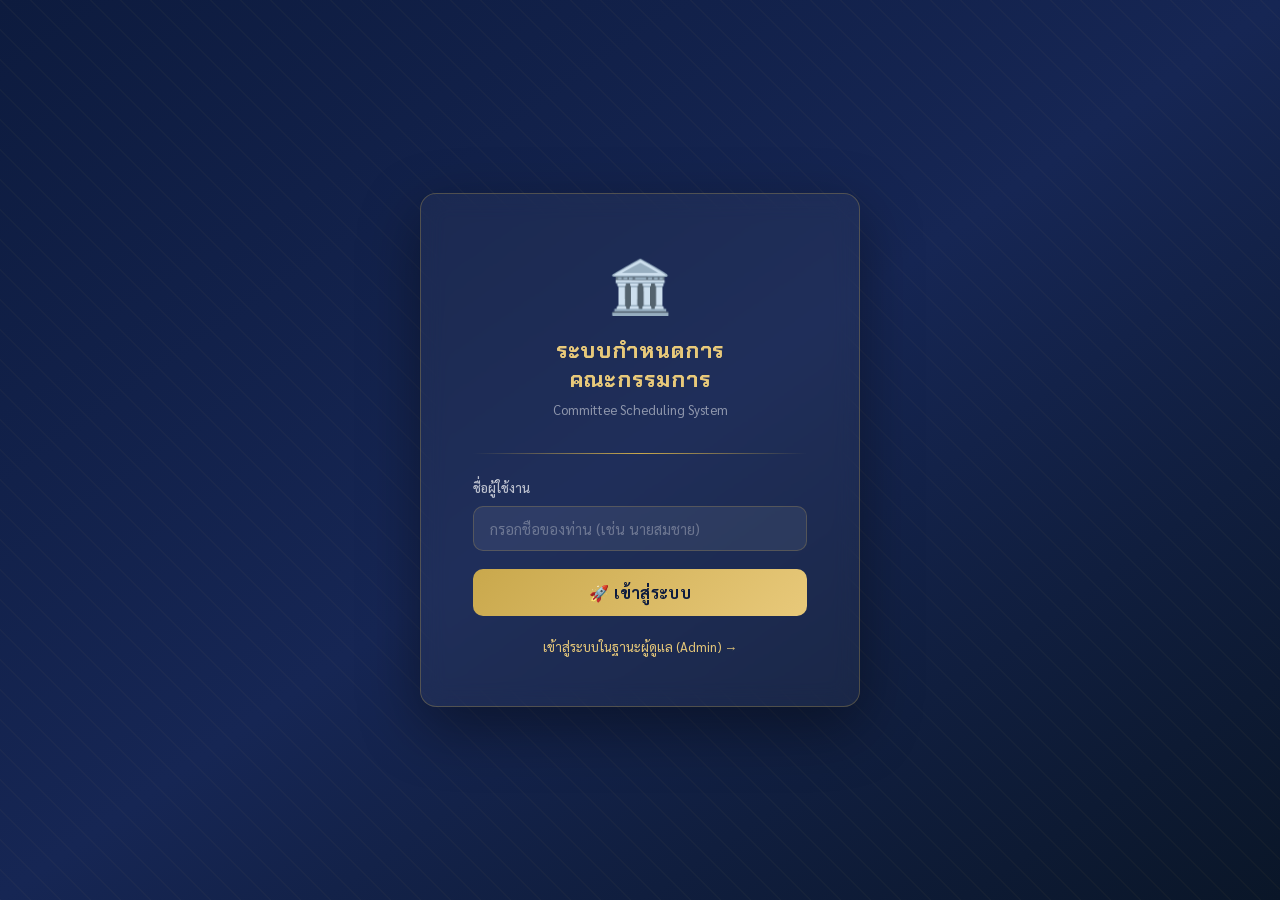
==== drt/index.html @ 074e5fb8 "Add files via upload" ====
<!DOCTYPE html>
<html lang="th">
<head>
<meta charset="UTF-8">
<meta name="viewport" content="width=device-width, initial-scale=1.0">
<title>ระบบกำหนดการคณะกรรมการ</title>
<link href="https://fonts.googleapis.com/css2?family=Sarabun:wght@300;400;500;600;700&family=Chakra+Petch:wght@400;500;600;700&display=swap" rel="stylesheet">
<style>
  :root {
    --navy: #0d1b3e;
    --navy-mid: #162654;
    --navy-light: #1e3370;
    --gold: #c9a84c;
    --gold-light: #e8c97a;
    --gold-pale: #f5e6bb;
    --cream: #faf8f2;
    --white: #ffffff;
    --gray-50: #f7f8fc;
    --gray-100: #eef0f6;
    --gray-200: #d8dce8;
    --gray-400: #9098b5;
    --gray-600: #5a6380;
    --gray-800: #2d3250;
    --green: #2d7a4f;
    --green-light: #e8f5ee;
    --red: #b8293a;
    --red-light: #fdeef0;
    --amber: #b86c1a;
    --amber-light: #fef3e2;
    --shadow-sm: 0 2px 8px rgba(13,27,62,0.08);
    --shadow-md: 0 4px 20px rgba(13,27,62,0.14);
    --shadow-lg: 0 8px 40px rgba(13,27,62,0.20);
    --border: 1px solid var(--gray-200);
    --radius: 10px;
    --radius-lg: 16px;
  }
  *, *::before, *::after { box-sizing: border-box; margin: 0; padding: 0; }
  html { scroll-behavior: smooth; }
  body {
    font-family: 'Sarabun', sans-serif;
    background: var(--gray-50);
    color: var(--gray-800);
    min-height: 100vh;
    font-size: 15px;
    line-height: 1.6;
  }

  /* ======= SCREENS ======= */
  .screen { display: none; min-height: 100vh; }

  /* ======= LOGIN SCREEN ======= */
  #screen-login {
    background: linear-gradient(145deg, var(--navy) 0%, var(--navy-mid) 50%, #0a1628 100%);
    align-items: center; justify-content: center; flex-direction: column;
    position: relative; overflow: hidden;
  }
  .login-bg-pattern {
    position: absolute; inset: 0; opacity: 0.04;
    background-image: repeating-linear-gradient(45deg, var(--gold) 0, var(--gold) 1px, transparent 0, transparent 50%);
    background-size: 30px 30px;
  }
  .login-box {
    background: rgba(255,255,255,0.04);
    border: 1px solid rgba(201,168,76,0.3);
    border-radius: var(--radius-lg);
    padding: 48px 52px;
    width: 100%; max-width: 440px;
    backdrop-filter: blur(12px);
    position: relative; z-index: 1;
    box-shadow: 0 20px 60px rgba(0,0,0,0.4);
    animation: loginFadeIn 0.6s ease;
  }
  @keyframes loginFadeIn { from { opacity:0; transform: translateY(24px); } to { opacity:1; transform: none; } }
  .login-emblem {
    text-align: center; margin-bottom: 32px;
  }
  .login-emblem .icon { font-size: 52px; display: block; margin-bottom: 12px; }
  .login-emblem h1 {
    font-family: 'Chakra Petch', sans-serif;
    color: var(--gold-light); font-size: 22px; font-weight: 700;
    letter-spacing: 0.04em; line-height: 1.3;
  }
  .login-emblem p { color: rgba(255,255,255,0.5); font-size: 13px; margin-top: 6px; }
  .login-divider {
    height: 1px; background: linear-gradient(90deg, transparent, var(--gold), transparent);
    margin: 24px 0;
  }
  .form-group { margin-bottom: 18px; }
  .form-label { display: block; color: rgba(255,255,255,0.7); font-size: 13px; margin-bottom: 7px; font-weight: 500; }
  .form-input {
    width: 100%; padding: 12px 16px;
    background: rgba(255,255,255,0.07); border: 1px solid rgba(201,168,76,0.25);
    border-radius: var(--radius); color: white; font-family: 'Sarabun', sans-serif; font-size: 15px;
    transition: all 0.2s;
    outline: none;
  }
  .form-input::placeholder { color: rgba(255,255,255,0.3); }
  .form-input:focus { border-color: var(--gold); background: rgba(255,255,255,0.1); box-shadow: 0 0 0 3px rgba(201,168,76,0.15); }
  .btn-primary {
    width: 100%; padding: 13px;
    background: linear-gradient(135deg, var(--gold) 0%, var(--gold-light) 100%);
    border: none; border-radius: var(--radius); color: var(--navy); font-family: 'Sarabun', sans-serif;
    font-size: 16px; font-weight: 700; cursor: pointer; transition: all 0.2s; letter-spacing: 0.02em;
  }
  .btn-primary:hover { transform: translateY(-1px); box-shadow: 0 6px 20px rgba(201,168,76,0.4); }
  .btn-primary:active { transform: none; }
  .login-switch { text-align: center; margin-top: 18px; }
  .login-switch a { color: var(--gold-light); font-size: 13px; cursor: pointer; text-decoration: none; }
  .login-switch a:hover { text-decoration: underline; }
  .login-error { background: rgba(184,41,58,0.2); border: 1px solid rgba(184,41,58,0.4); border-radius: 8px; padding: 10px 14px; color: #ff8a95; font-size: 13px; margin-bottom: 14px; display: none; }

  /* ======= APP LAYOUT ======= */
  #screen-app { flex-direction: column; background: var(--gray-50); }

  /* HEADER */
  .app-header {
    background: linear-gradient(135deg, var(--navy) 0%, var(--navy-mid) 100%);
    padding: 0 28px; height: 62px;
    display: flex; align-items: center; justify-content: space-between;
    box-shadow: 0 3px 16px rgba(13,27,62,0.3); position: sticky; top: 0; z-index: 100;
  }
  .header-brand { display: flex; align-items: center; gap: 12px; }
  .header-brand .brand-icon { font-size: 24px; }
  .header-brand .brand-text { font-family: 'Chakra Petch', sans-serif; color: var(--gold-light); font-size: 16px; font-weight: 600; }
  .header-user { display: flex; align-items: center; gap: 12px; }
  .user-badge {
    display: flex; align-items: center; gap: 8px;
    background: rgba(255,255,255,0.08); border: 1px solid rgba(201,168,76,0.25);
    border-radius: 24px; padding: 5px 14px 5px 10px;
  }
  .user-avatar {
    width: 28px; height: 28px; border-radius: 50%;
    background: linear-gradient(135deg, var(--gold) 0%, var(--gold-light) 100%);
    display: flex; align-items: center; justify-content: center;
    color: var(--navy); font-size: 12px; font-weight: 700;
  }
  .user-name { color: white; font-size: 13px; font-weight: 500; }
  .user-role-tag {
    font-size: 10px; padding: 2px 7px; border-radius: 10px; font-weight: 600;
    background: linear-gradient(135deg, var(--gold), var(--gold-light));
    color: var(--navy);
  }
  .btn-logout {
    background: rgba(255,255,255,0.08); border: 1px solid rgba(255,255,255,0.15);
    color: rgba(255,255,255,0.7); border-radius: 8px; padding: 5px 12px;
    font-family: 'Sarabun', sans-serif; font-size: 13px; cursor: pointer; transition: all 0.2s;
  }
  .btn-logout:hover { background: rgba(255,255,255,0.14); color: white; }

  /* NAV */
  .app-nav {
    background: var(--white); border-bottom: var(--border);
    padding: 0 28px; display: flex; gap: 0;
    box-shadow: var(--shadow-sm);
  }
  .nav-btn {
    padding: 14px 20px; background: none; border: none; border-bottom: 3px solid transparent;
    color: var(--gray-400); font-family: 'Sarabun', sans-serif; font-size: 14px; font-weight: 600;
    cursor: pointer; transition: all 0.2s; display: flex; align-items: center; gap: 7px;
    white-space: nowrap;
  }
  .nav-btn:hover { color: var(--navy-light); }
  .nav-btn.active { color: var(--navy); border-bottom-color: var(--gold); }

  /* CONTENT */
  .app-content { flex: 1; padding: 28px; max-width: 960px; width: 100%; margin: 0 auto; }

  /* PAGES */
  .page { display: none; }
  .page.active { display: block; animation: pageFade 0.3s ease; }
  @keyframes pageFade { from { opacity: 0; transform: translateY(8px); } to { opacity: 1; transform: none; } }

  /* PAGE HEADER */
  .page-header { display: flex; align-items: center; justify-content: space-between; margin-bottom: 24px; }
  .page-title { font-family: 'Chakra Petch', sans-serif; font-size: 22px; color: var(--navy); font-weight: 700; }
  .page-subtitle { color: var(--gray-400); font-size: 13px; margin-top: 3px; }

  /* BUTTONS */
  .btn {
    padding: 9px 18px; border-radius: var(--radius); font-family: 'Sarabun', sans-serif;
    font-size: 14px; font-weight: 600; cursor: pointer; transition: all 0.2s;
    border: none; display: inline-flex; align-items: center; gap: 6px;
  }
  .btn-gold {
    background: linear-gradient(135deg, var(--gold) 0%, var(--gold-light) 100%);
    color: var(--navy); box-shadow: 0 2px 8px rgba(201,168,76,0.3);
  }
  .btn-gold:hover { transform: translateY(-1px); box-shadow: 0 4px 14px rgba(201,168,76,0.4); }
  .btn-navy { background: var(--navy); color: var(--white); }
  .btn-navy:hover { background: var(--navy-light); }
  .btn-outline { background: var(--white); border: var(--border); color: var(--gray-600); }
  .btn-outline:hover { border-color: var(--navy-light); color: var(--navy); }
  .btn-danger { background: var(--red-light); color: var(--red); border: 1px solid #f5c0c6; }
  .btn-danger:hover { background: var(--red); color: white; }
  .btn-sm { padding: 5px 12px; font-size: 13px; }
  .btn-xs { padding: 3px 9px; font-size: 12px; border-radius: 6px; }

  /* CARD */
  .card {
    background: var(--white); border-radius: var(--radius-lg);
    border: var(--border); box-shadow: var(--shadow-sm); overflow: hidden;
  }
  .card-header {
    padding: 18px 24px; border-bottom: var(--border);
    display: flex; align-items: center; justify-content: space-between;
    background: linear-gradient(135deg, #fcfbf8 0%, var(--white) 100%);
  }
  .card-body { padding: 24px; }

  /* SCHEDULE POSTS */
  .post-card {
    background: var(--white); border-radius: var(--radius-lg); border: var(--border);
    box-shadow: var(--shadow-sm); margin-bottom: 18px; overflow: hidden;
    transition: box-shadow 0.2s;
  }
  .post-card:hover { box-shadow: var(--shadow-md); }
  .post-header {
    padding: 20px 24px 16px;
    border-bottom: 1px solid var(--gray-100);
    display: flex; justify-content: space-between; align-items: flex-start;
  }
  .post-category-badge {
    display: inline-flex; align-items: center; gap: 5px;
    font-size: 11px; font-weight: 700; letter-spacing: 0.05em;
    padding: 3px 10px; border-radius: 20px; margin-bottom: 8px;
  }
  .badge-meeting { background: #e8edf8; color: var(--navy); }
  .badge-event { background: var(--amber-light); color: var(--amber); }
  .badge-document { background: var(--green-light); color: var(--green); }
  .post-title-row { display: flex; align-items: flex-start; justify-content: space-between; gap: 12px; }
  .post-title { font-size: 17px; font-weight: 700; color: var(--navy); line-height: 1.4; flex: 1; }
  .post-meta { display: flex; flex-wrap: wrap; gap: 14px; margin-top: 10px; }
  .post-meta-item { display: flex; align-items: center; gap: 5px; color: var(--gray-600); font-size: 13px; }
  .post-meta-item .icon { font-size: 14px; }
  .post-body { padding: 16px 24px; }
  .post-desc { color: var(--gray-600); font-size: 14px; line-height: 1.7; }
  .post-footer { padding: 14px 24px; background: var(--gray-50); border-top: 1px solid var(--gray-100); }
  .post-author { color: var(--gray-400); font-size: 12px; }

  /* VOTE SECTION */
  .vote-section { padding: 16px 24px; border-top: 1px solid var(--gray-100); }
  .vote-title { font-size: 13px; font-weight: 700; color: var(--gray-600); margin-bottom: 12px; text-transform: uppercase; letter-spacing: 0.05em; }
  .vote-btns { display: flex; gap: 10px; flex-wrap: wrap; margin-bottom: 14px; }
  .vote-btn {
    padding: 8px 18px; border-radius: 24px; border: 2px solid; cursor: pointer;
    font-family: 'Sarabun', sans-serif; font-size: 14px; font-weight: 600;
    transition: all 0.2s; background: var(--white);
  }
  .vote-btn.approve { border-color: var(--green); color: var(--green); }
  .vote-btn.approve:hover, .vote-btn.approve.selected { background: var(--green); color: white; }
  .vote-btn.reject { border-color: var(--red); color: var(--red); }
  .vote-btn.reject:hover, .vote-btn.reject.selected { background: var(--red); color: white; }
  .vote-btn.abstain { border-color: var(--gray-400); color: var(--gray-600); }
  .vote-btn.abstain:hover, .vote-btn.abstain.selected { background: var(--gray-400); color: white; }
  .vote-summary { display: flex; gap: 10px; margin-top: 10px; flex-wrap: wrap; }
  .vote-stat { display: flex; align-items: center; gap: 6px; font-size: 13px; font-weight: 600; padding: 4px 12px; border-radius: 20px; }
  .vote-stat.approve { background: var(--green-light); color: var(--green); }
  .vote-stat.reject { background: var(--red-light); color: var(--red); }
  .vote-stat.abstain { background: var(--gray-100); color: var(--gray-600); }
  .vote-progress { height: 6px; background: var(--gray-100); border-radius: 3px; margin: 12px 0 6px; overflow: hidden; display: flex; }
  .vote-progress-bar { height: 100%; transition: width 0.4s ease; }
  .vote-names { font-size: 12px; color: var(--gray-400); margin-top: 6px; }

  /* COMMENT SECTION */
  .comment-section { padding: 16px 24px; border-top: 1px solid var(--gray-100); }
  .comment-list { margin-bottom: 14px; }
  .comment-item {
    background: var(--gray-50); border-radius: 10px; padding: 12px 14px;
    margin-bottom: 8px; display: flex; gap: 10px;
  }
  .comment-avatar {
    width: 30px; height: 30px; border-radius: 50%; flex-shrink: 0;
    background: linear-gradient(135deg, var(--navy-light), var(--navy));
    display: flex; align-items: center; justify-content: center;
    color: var(--gold-light); font-size: 11px; font-weight: 700;
  }
  .comment-body { flex: 1; }
  .comment-author { font-size: 12px; font-weight: 700; color: var(--navy); margin-bottom: 3px; }
  .comment-text { font-size: 13px; color: var(--gray-600); }
  .comment-time { font-size: 11px; color: var(--gray-400); margin-top: 4px; }
  .comment-input-row { display: flex; gap: 10px; }
  .comment-input {
    flex: 1; padding: 10px 14px; border: var(--border); border-radius: 24px;
    font-family: 'Sarabun', sans-serif; font-size: 14px; outline: none;
    transition: border-color 0.2s; background: var(--white);
  }
  .comment-input:focus { border-color: var(--navy-light); }
  .btn-send {
    padding: 10px 18px; background: var(--navy); color: white; border: none;
    border-radius: 24px; cursor: pointer; font-family: 'Sarabun', sans-serif;
    font-size: 14px; font-weight: 600; transition: all 0.2s; white-space: nowrap;
  }
  .btn-send:hover { background: var(--navy-light); }

  /* TOGGLE / EXPAND */
  .expand-btn {
    background: none; border: none; color: var(--gold); font-family: 'Sarabun', sans-serif;
    font-size: 13px; font-weight: 600; cursor: pointer; padding: 0;
    display: flex; align-items: center; gap: 5px;
  }
  .expand-btn:hover { color: var(--navy); }
  .collapsible { display: none; }
  .collapsible.open { display: block; }

  /* CREATE POST FORM */
  .form-card { background: var(--white); border-radius: var(--radius-lg); border: var(--border); box-shadow: var(--shadow-sm); padding: 28px; margin-bottom: 24px; }
  .form-card h3 { font-family: 'Chakra Petch', sans-serif; font-size: 17px; color: var(--navy); margin-bottom: 20px; padding-bottom: 14px; border-bottom: var(--border); }
  .form-row { display: grid; grid-template-columns: 1fr 1fr; gap: 16px; }
  .form-group-app { margin-bottom: 16px; }
  .form-label-app { display: block; font-size: 13px; font-weight: 700; color: var(--gray-600); margin-bottom: 6px; text-transform: uppercase; letter-spacing: 0.04em; }
  .form-input-app, .form-select-app, .form-textarea-app {
    width: 100%; padding: 10px 14px; border: var(--border); border-radius: var(--radius);
    font-family: 'Sarabun', sans-serif; font-size: 14px; color: var(--gray-800);
    outline: none; transition: border-color 0.2s; background: var(--white);
  }
  .form-input-app:focus, .form-select-app:focus, .form-textarea-app:focus { border-color: var(--navy-light); box-shadow: 0 0 0 3px rgba(30,51,112,0.08); }
  .form-textarea-app { resize: vertical; min-height: 90px; }
  .form-actions { display: flex; gap: 10px; justify-content: flex-end; padding-top: 16px; border-top: var(--border); margin-top: 20px; }

  /* CHATROOM */
  .chat-layout { display: grid; grid-template-columns: 220px 1fr; gap: 18px; height: calc(100vh - 200px); min-height: 500px; }
  .chat-rooms { background: var(--white); border-radius: var(--radius-lg); border: var(--border); box-shadow: var(--shadow-sm); overflow: hidden; display: flex; flex-direction: column; }
  .chat-rooms-header { padding: 16px 18px; background: var(--navy); }
  .chat-rooms-header h4 { color: var(--gold-light); font-size: 13px; font-weight: 700; letter-spacing: 0.05em; text-transform: uppercase; }
  .room-item {
    padding: 12px 18px; cursor: pointer; transition: all 0.2s;
    border-bottom: 1px solid var(--gray-100); display: flex; align-items: center; gap: 8px;
  }
  .room-item:hover { background: var(--gray-50); }
  .room-item.active { background: var(--gold-pale); border-left: 3px solid var(--gold); }
  .room-item .room-icon { font-size: 16px; }
  .room-item .room-name { font-size: 13px; font-weight: 600; color: var(--navy); }
  .room-item .room-count { margin-left: auto; font-size: 11px; background: var(--navy); color: white; padding: 2px 7px; border-radius: 10px; }
  .btn-add-room {
    margin: 12px; padding: 9px; background: var(--gray-50); border: 1px dashed var(--gray-200);
    border-radius: var(--radius); cursor: pointer; text-align: center; color: var(--gray-400);
    font-family: 'Sarabun', sans-serif; font-size: 13px; transition: all 0.2s;
  }
  .btn-add-room:hover { border-color: var(--gold); color: var(--gold); background: var(--gold-pale); }

  .chat-window { background: var(--white); border-radius: var(--radius-lg); border: var(--border); box-shadow: var(--shadow-sm); display: flex; flex-direction: column; overflow: hidden; }
  .chat-topbar { padding: 14px 20px; border-bottom: var(--border); background: var(--gray-50); display: flex; align-items: center; gap: 10px; }
  .chat-topbar .room-name-big { font-weight: 700; color: var(--navy); font-size: 15px; }
  .chat-topbar .room-desc { color: var(--gray-400); font-size: 12px; }
  .chat-messages { flex: 1; overflow-y: auto; padding: 20px; display: flex; flex-direction: column; gap: 14px; }
  .chat-msg { display: flex; gap: 10px; animation: msgSlide 0.2s ease; }
  @keyframes msgSlide { from { opacity: 0; transform: translateY(6px); } to { opacity: 1; transform: none; } }
  .chat-msg.own { flex-direction: row-reverse; }
  .chat-msg .msg-avatar {
    width: 34px; height: 34px; border-radius: 50%; flex-shrink: 0;
    background: linear-gradient(135deg, var(--navy-light), var(--navy));
    display: flex; align-items: center; justify-content: center;
    color: var(--gold-light); font-size: 12px; font-weight: 700;
  }
  .chat-msg.own .msg-avatar { background: linear-gradient(135deg, var(--gold), var(--gold-light)); color: var(--navy); }
  .msg-content { max-width: 60%; }
  .msg-name { font-size: 11px; font-weight: 700; color: var(--gray-400); margin-bottom: 4px; }
  .chat-msg.own .msg-name { text-align: right; }
  .msg-bubble {
    padding: 10px 14px; border-radius: 16px; font-size: 14px; line-height: 1.5;
    background: var(--gray-100); color: var(--gray-800);
  }
  .chat-msg.own .msg-bubble { background: var(--navy); color: white; }
  .msg-time { font-size: 10px; color: var(--gray-400); margin-top: 4px; }
  .chat-msg.own .msg-time { text-align: right; }
  .chat-input-area { padding: 14px 20px; border-top: var(--border); display: flex; gap: 10px; background: var(--white); }
  .chat-input {
    flex: 1; padding: 11px 16px; border: var(--border); border-radius: 24px;
    font-family: 'Sarabun', sans-serif; font-size: 14px; outline: none;
    transition: border-color 0.2s;
  }
  .chat-input:focus { border-color: var(--navy); }
  .chat-send {
    padding: 11px 20px; background: var(--navy); color: white; border: none;
    border-radius: 24px; cursor: pointer; font-family: 'Sarabun', sans-serif;
    font-size: 14px; font-weight: 600; transition: all 0.2s; white-space: nowrap;
  }
  .chat-send:hover { background: var(--navy-light); transform: translateX(1px); }

  /* ADMIN PANEL */
  .admin-grid { display: grid; grid-template-columns: repeat(auto-fit, minmax(220px, 1fr)); gap: 16px; margin-bottom: 24px; }
  .admin-stat {
    background: var(--white); border-radius: var(--radius-lg); border: var(--border);
    padding: 22px 24px; text-align: center; box-shadow: var(--shadow-sm);
  }
  .admin-stat .stat-num { font-family: 'Chakra Petch', sans-serif; font-size: 36px; font-weight: 700; color: var(--navy); }
  .admin-stat .stat-label { font-size: 13px; color: var(--gray-400); margin-top: 4px; }
  .admin-stat .stat-icon { font-size: 28px; margin-bottom: 8px; }
  .admin-table { width: 100%; border-collapse: collapse; }
  .admin-table th, .admin-table td { padding: 12px 14px; text-align: left; font-size: 13px; }
  .admin-table th { background: var(--navy); color: var(--gold-light); font-weight: 700; letter-spacing: 0.04em; font-family: 'Chakra Petch', sans-serif; font-size: 12px; }
  .admin-table tr:nth-child(even) { background: var(--gray-50); }
  .admin-table td { border-bottom: 1px solid var(--gray-100); color: var(--gray-800); }
  .role-badge {
    display: inline-block; padding: 2px 10px; border-radius: 20px; font-size: 11px; font-weight: 700;
  }
  .role-badge.admin { background: linear-gradient(135deg, var(--gold), var(--gold-light)); color: var(--navy); }
  .role-badge.member { background: var(--gray-100); color: var(--gray-600); }

  /* TOAST */
  .toast {
    position: fixed; bottom: 28px; right: 28px; z-index: 9999;
    background: var(--navy); color: white; padding: 12px 20px; border-radius: var(--radius);
    font-size: 14px; font-weight: 500; box-shadow: var(--shadow-lg);
    animation: toastIn 0.3s ease; display: flex; align-items: center; gap: 8px;
    border-left: 4px solid var(--gold);
  }
  @keyframes toastIn { from { opacity:0; transform: translateY(12px); } to { opacity:1; transform: none; } }

  /* MODAL */
  .modal-overlay {
    position: fixed; inset: 0; background: rgba(13,27,62,0.6); z-index: 1000;
    display: flex; align-items: center; justify-content: center; padding: 20px;
    backdrop-filter: blur(4px); display: none;
  }
  .modal-overlay.open { display: flex; animation: modalFade 0.2s ease; }
  @keyframes modalFade { from { opacity:0; } to { opacity:1; } }
  .modal-box {
    background: var(--white); border-radius: var(--radius-lg); width: 100%; max-width: 520px;
    box-shadow: var(--shadow-lg); overflow: hidden;
  }
  .modal-header {
    padding: 20px 24px; background: linear-gradient(135deg, var(--navy), var(--navy-mid));
    display: flex; align-items: center; justify-content: space-between;
  }
  .modal-header h3 { color: var(--gold-light); font-family: 'Chakra Petch', sans-serif; font-size: 16px; }
  .modal-close { background: none; border: none; color: rgba(255,255,255,0.6); font-size: 20px; cursor: pointer; }
  .modal-close:hover { color: white; }
  .modal-body { padding: 24px; }

  /* EMPTY STATE */
  .empty-state { text-align: center; padding: 60px 20px; color: var(--gray-400); }
  .empty-state .empty-icon { font-size: 52px; display: block; margin-bottom: 16px; opacity: 0.5; }
  .empty-state h4 { font-size: 16px; color: var(--gray-600); margin-bottom: 8px; }
  .empty-state p { font-size: 13px; }

  /* SCROLLBAR */
  ::-webkit-scrollbar { width: 6px; height: 6px; }
  ::-webkit-scrollbar-track { background: var(--gray-50); }
  ::-webkit-scrollbar-thumb { background: var(--gray-200); border-radius: 3px; }
  ::-webkit-scrollbar-thumb:hover { background: var(--gray-400); }

  @media (max-width: 700px) {
    .chat-layout { grid-template-columns: 1fr; grid-template-rows: auto 1fr; }
    .chat-rooms { max-height: 200px; }
    .form-row { grid-template-columns: 1fr; }
    .app-header { padding: 0 14px; }
    .app-content { padding: 16px; }
    .app-nav { padding: 0 10px; }
    .nav-btn { padding: 12px 12px; font-size: 13px; }
  }
</style>
</head>
<body>

<!-- ============ LOGIN SCREEN ============ -->
<div id="screen-login" class="screen active">
  <div class="login-bg-pattern"></div>
  <div class="login-box">
    <div class="login-emblem">
      <span class="icon">🏛️</span>
      <h1>ระบบกำหนดการ<br>คณะกรรมการ</h1>
      <p>Committee Scheduling System</p>
    </div>
    <div class="login-divider"></div>
    <div id="login-error" class="login-error"></div>

    <!-- MEMBER LOGIN -->
    <div id="form-member">
      <div class="form-group">
        <label class="form-label">ชื่อผู้ใช้งาน</label>
        <input id="input-name" class="form-input" type="text" placeholder="กรอกชื่อของท่าน (เช่น นายสมชาย)">
      </div>
      <button class="btn-primary" onclick="loginMember()">🚀 เข้าสู่ระบบ</button>
      <div class="login-switch">
        <a onclick="showAdminForm()">เข้าสู่ระบบในฐานะผู้ดูแล (Admin) →</a>
      </div>
    </div>

    <!-- ADMIN LOGIN -->
    <div id="form-admin" style="display:none;">
      <div class="form-group">
        <label class="form-label">ชื่อผู้ดูแลระบบ</label>
        <input id="input-admin-name" class="form-input" type="text" placeholder="กรอกชื่อ Admin">
      </div>
      <div class="form-group">
        <label class="form-label">รหัสผ่าน Admin</label>
        <input id="input-admin-pass" class="form-input" type="password" placeholder="กรอกรหัสผ่าน">
      </div>
      <button class="btn-primary" onclick="loginAdmin()">🔑 เข้าสู่ระบบ Admin</button>
      <div class="login-switch">
        <a onclick="showMemberForm()">← กลับไปเข้าสู่ระบบทั่วไป</a>
      </div>
    </div>
  </div>
</div>

<!-- ============ APP SCREEN ============ -->
<div id="screen-app" class="screen">
  <!-- HEADER -->
  <header class="app-header">
    <div class="header-brand">
      <span class="brand-icon">🏛️</span>
      <span class="brand-text">ระบบกำหนดการคณะกรรมการ</span>
    </div>
    <div class="header-user">
      <div class="user-badge">
        <div class="user-avatar" id="header-avatar">ส</div>
        <span class="user-name" id="header-name">สมชาย</span>
        <span class="user-role-tag" id="header-role">สมาชิก</span>
      </div>
      <button class="btn-logout" onclick="logout()">ออกจากระบบ</button>
    </div>
  </header>

  <!-- NAV -->
  <nav class="app-nav">
    <button class="nav-btn active" onclick="switchPage('schedule')">📅 กำหนดการ</button>
    <button class="nav-btn" onclick="switchPage('chat')">💬 ห้องพูดคุย</button>
    <button class="nav-btn admin-only" onclick="switchPage('admin')" style="display:none">⚙️ จัดการระบบ</button>
  </nav>

  <!-- CONTENT -->
  <div class="app-content">

    <!-- ======= SCHEDULE PAGE ======= -->
    <div id="page-schedule" class="page active">
      <div class="page-header">
        <div>
          <div class="page-title">📅 กำหนดการทั้งหมด</div>
          <div class="page-subtitle">รายการกำหนดการและมติของคณะกรรมการ</div>
        </div>
        <button class="btn btn-gold" onclick="openCreatePost()">+ สร้างกำหนดการใหม่</button>
      </div>

      <!-- Filter -->
      <div style="display:flex; gap:10px; margin-bottom:20px; flex-wrap:wrap;">
        <button class="btn btn-sm btn-navy" onclick="filterPosts('all')">ทั้งหมด</button>
        <button class="btn btn-sm btn-outline" onclick="filterPosts('การประชุม')">📋 การประชุม</button>
        <button class="btn btn-sm btn-outline" onclick="filterPosts('กิจกรรม')">🎯 กิจกรรม</button>
        <button class="btn btn-sm btn-outline" onclick="filterPosts('เอกสาร')">📄 เอกสาร/มติ</button>
      </div>

      <div id="posts-container"></div>
    </div>

    <!-- ======= CHAT PAGE ======= -->
    <div id="page-chat" class="page">
      <div class="page-header">
        <div>
          <div class="page-title">💬 ห้องพูดคุย</div>
          <div class="page-subtitle">สื่อสารและปรึกษาหารือกันในกลุ่มคณะกรรมการ</div>
        </div>
      </div>
      <div class="chat-layout">
        <!-- Room List -->
        <div class="chat-rooms">
          <div class="chat-rooms-header"><h4>📢 ห้องทั้งหมด</h4></div>
          <div id="room-list"></div>
          <button class="btn-add-room" onclick="openAddRoom()">+ สร้างห้องใหม่</button>
        </div>
        <!-- Chat Window -->
        <div class="chat-window">
          <div class="chat-topbar">
            <span style="font-size:20px" id="chat-room-icon">💬</span>
            <div>
              <div class="room-name-big" id="chat-room-name">เลือกห้องสนทนา</div>
              <div class="room-desc" id="chat-room-desc">กรุณาเลือกห้องจากรายการทางซ้าย</div>
            </div>
          </div>
          <div id="chat-messages" class="chat-messages">
            <div class="empty-state">
              <span class="empty-icon">💬</span>
              <h4>ยังไม่มีข้อความ</h4>
              <p>เลือกห้องเพื่อเริ่มสนทนา</p>
            </div>
          </div>
          <div class="chat-input-area">
            <input id="chat-input" class="chat-input" placeholder="พิมพ์ข้อความ..." onkeydown="if(event.key==='Enter') sendChat()">
            <button class="chat-send" onclick="sendChat()">ส่ง ➤</button>
          </div>
        </div>
      </div>
    </div>

    <!-- ======= ADMIN PAGE ======= -->
    <div id="page-admin" class="page">
      <div class="page-header">
        <div>
          <div class="page-title">⚙️ จัดการระบบ</div>
          <div class="page-subtitle">ภาพรวมและการจัดการสำหรับผู้ดูแลระบบ</div>
        </div>
      </div>

      <!-- Stats -->
      <div class="admin-grid" id="admin-stats"></div>

      <!-- Users Table -->
      <div class="card" style="margin-bottom:20px;">
        <div class="card-header">
          <div style="font-weight:700; color:var(--navy); font-family:'Chakra Petch',sans-serif;">👥 ผู้ใช้งานที่ผ่านมา</div>
        </div>
        <div class="card-body" style="padding:0;">
          <table class="admin-table">
            <thead><tr><th>#</th><th>ชื่อ</th><th>บทบาท</th><th>เข้าสู่ระบบล่าสุด</th></tr></thead>
            <tbody id="admin-users-table"></tbody>
          </table>
        </div>
      </div>

      <!-- Posts Management -->
      <div class="card">
        <div class="card-header">
          <div style="font-weight:700; color:var(--navy); font-family:'Chakra Petch',sans-serif;">📋 จัดการกำหนดการ</div>
        </div>
        <div class="card-body" style="padding:0;">
          <table class="admin-table">
            <thead><tr><th>#</th><th>หัวข้อ</th><th>ประเภท</th><th>วันที่</th><th>โหวต</th><th>จัดการ</th></tr></thead>
            <tbody id="admin-posts-table"></tbody>
          </table>
        </div>
      </div>
    </div>

  </div><!-- /app-content -->
</div>

<!-- ============ MODAL: CREATE POST ============ -->
<div id="modal-create-post" class="modal-overlay">
  <div class="modal-box">
    <div class="modal-header">
      <h3>📝 สร้างกำหนดการใหม่</h3>
      <button class="modal-close" onclick="closeModal('modal-create-post')">✕</button>
    </div>
    <div class="modal-body">
      <div class="form-group-app">
        <label class="form-label-app">ประเภท</label>
        <select id="post-type" class="form-select-app">
          <option value="การประชุม">📋 การประชุม</option>
          <option value="กิจกรรม">🎯 กิจกรรม</option>
          <option value="เอกสาร">📄 เอกสาร/มติ</option>
        </select>
      </div>
      <div class="form-group-app">
        <label class="form-label-app">หัวข้อ *</label>
        <input id="post-title" class="form-input-app" type="text" placeholder="ระบุหัวข้อกำหนดการ">
      </div>
      <div class="form-row">
        <div class="form-group-app">
          <label class="form-label-app">วัน-เวลา *</label>
          <input id="post-datetime" class="form-input-app" type="datetime-local">
        </div>
        <div class="form-group-app">
          <label class="form-label-app">สถานที่ / ลิงก์ประชุม</label>
          <input id="post-location" class="form-input-app" type="text" placeholder="ห้องประชุม / Zoom link">
        </div>
      </div>
      <div class="form-group-app">
        <label class="form-label-app">รายละเอียด / วาระ</label>
        <textarea id="post-detail" class="form-textarea-app" placeholder="ระบุวาระหรือรายละเอียดเพิ่มเติม"></textarea>
      </div>
      <div class="form-actions">
        <button class="btn btn-outline" onclick="closeModal('modal-create-post')">ยกเลิก</button>
        <button class="btn btn-gold" onclick="submitPost()">📌 โพสต์กำหนดการ</button>
      </div>
    </div>
  </div>
</div>

<!-- ============ MODAL: ADD CHAT ROOM ============ -->
<div id="modal-add-room" class="modal-overlay">
  <div class="modal-box">
    <div class="modal-header">
      <h3>➕ สร้างห้องสนทนาใหม่</h3>
      <button class="modal-close" onclick="closeModal('modal-add-room')">✕</button>
    </div>
    <div class="modal-body">
      <div class="form-group-app">
        <label class="form-label-app">ไอคอนห้อง</label>
        <div style="display:flex; gap:10px; flex-wrap:wrap; margin-bottom:8px;">
          <span style="cursor:pointer; font-size:22px;" onclick="selectEmoji(this, '💬')">💬</span>
          <span style="cursor:pointer; font-size:22px;" onclick="selectEmoji(this, '📋')">📋</span>
          <span style="cursor:pointer; font-size:22px;" onclick="selectEmoji(this, '📢')">📢</span>
          <span style="cursor:pointer; font-size:22px;" onclick="selectEmoji(this, '🎯')">🎯</span>
          <span style="cursor:pointer; font-size:22px;" onclick="selectEmoji(this, '🔔')">🔔</span>
          <span style="cursor:pointer; font-size:22px;" onclick="selectEmoji(this, '🏛️')">🏛️</span>
        </div>
        <input id="room-icon-input" class="form-input-app" value="💬" placeholder="หรือพิมพ์ emoji" style="width:80px;">
      </div>
      <div class="form-group-app">
        <label class="form-label-app">ชื่อห้อง *</label>
        <input id="room-name-input" class="form-input-app" type="text" placeholder="เช่น ห้องประชุมทั่วไป">
      </div>
      <div class="form-group-app">
        <label class="form-label-app">คำอธิบาย</label>
        <input id="room-desc-input" class="form-input-app" type="text" placeholder="เช่น สำหรับพูดคุยเรื่องทั่วไป">
      </div>
      <div class="form-actions">
        <button class="btn btn-outline" onclick="closeModal('modal-add-room')">ยกเลิก</button>
        <button class="btn btn-gold" onclick="submitRoom()">✅ สร้างห้อง</button>
      </div>
    </div>
  </div>
</div>

<script>
// ============ STATE ============
let currentUser = null;
let currentFilter = 'all';
let currentRoom = null;

const ADMIN_PASSWORD = 'ITadmin';

// ============ STORAGE HELPERS ============
function getDB(key, def = []) {
  try { return JSON.parse(localStorage.getItem(key)) || def; } catch { return def; }
}
function setDB(key, val) {
  localStorage.setItem(key, JSON.stringify(val));
}

// ============ INIT DATA ============
function initData() {
  if (!localStorage.getItem('rooms')) {
    setDB('rooms', [
      { id: 'r1', icon: '📢', name: 'ห้องทั่วไป', desc: 'สำหรับพูดคุยเรื่องทั่วไปของคณะกรรมการ' },
      { id: 'r2', icon: '📋', name: 'วาระการประชุม', desc: 'หารือเรื่องวาระและนโยบาย' },
      { id: 'r3', icon: '🎯', name: 'ประสานงาน', desc: 'ประสานงานและติดตามงาน' },
    ]);
  }
  if (!localStorage.getItem('posts')) {
    const now = new Date();
    const d1 = new Date(now); d1.setDate(d1.getDate() + 3);
    const d2 = new Date(now); d2.setDate(d2.getDate() + 7);
    setDB('posts', [
      {
        id: 'p1', type: 'การประชุม', title: 'การประชุมคณะกรรมการครั้งที่ 1/2568',
        datetime: d1.toISOString().slice(0,16),
        location: 'ห้องประชุมใหญ่ ชั้น 3 อาคารบริหาร',
        detail: 'วาระที่ 1: รับรองรายงานการประชุมครั้งที่ผ่านมา\nวาระที่ 2: รายงานผลการดำเนินงานประจำเดือน\nวาระที่ 3: พิจารณาแผนงานไตรมาสถัดไป\nวาระที่ 4: เรื่องอื่น ๆ (ถ้ามี)',
        author: 'ผู้ดูแลระบบ', createdAt: new Date().toISOString(),
        votes: {}, comments: []
      },
      {
        id: 'p2', type: 'กิจกรรม', title: 'กิจกรรมสัมมนาพัฒนาศักยภาพกรรมการ ประจำปี 2568',
        datetime: d2.toISOString().slice(0,16),
        location: 'โรงแรมเซ็นทารา เชียงใหม่',
        detail: 'โปรแกรมสัมมนา 1 วัน ว่าด้วยการบริหารจัดการองค์กรและธรรมาภิบาล เชิญกรรมการทุกท่านเข้าร่วม',
        author: 'ผู้ดูแลระบบ', createdAt: new Date().toISOString(),
        votes: {}, comments: []
      }
    ]);
  }
}

// ============ AUTH ============
function showAdminForm() {
  document.getElementById('form-member').style.display = 'none';
  document.getElementById('form-admin').style.display = 'block';
  document.getElementById('login-error').style.display = 'none';
}
function showMemberForm() {
  document.getElementById('form-admin').style.display = 'none';
  document.getElementById('form-member').style.display = 'block';
  document.getElementById('login-error').style.display = 'none';
}

function loginMember() {
  const name = document.getElementById('input-name').value.trim();
  if (!name) { showLoginError('กรุณากรอกชื่อของท่าน'); return; }
  doLogin(name, 'member');
}

function loginAdmin() {
  const name = document.getElementById('input-admin-name').value.trim();
  const pass = document.getElementById('input-admin-pass').value;
  if (!name) { showLoginError('กรุณากรอกชื่อ Admin'); return; }
  if (pass !== ADMIN_PASSWORD) { showLoginError('รหัสผ่านไม่ถูกต้อง กรุณาลองใหม่'); return; }
  doLogin(name, 'admin');
}

function showLoginError(msg) {
  const el = document.getElementById('login-error');
  el.textContent = '⚠️ ' + msg;
  el.style.display = 'block';
}

function doLogin(name, role) {
  currentUser = { name, role };
  // Save user to DB
  let users = getDB('users', {});
  users[name] = { name, role, lastLogin: new Date().toISOString() };
  setDB('users', users);

  // Update header
  document.getElementById('header-name').textContent = name;
  document.getElementById('header-avatar').textContent = name.charAt(0).toUpperCase();
  document.getElementById('header-role').textContent = role === 'admin' ? '👑 Admin' : 'สมาชิก';

  // Show/hide admin nav
  document.querySelectorAll('.admin-only').forEach(el => {
    el.style.display = role === 'admin' ? 'block' : 'none';
  });

  document.getElementById('screen-login').style.display = 'none';
  document.getElementById('screen-app').style.display = 'flex';

  renderPosts();
  renderRooms();
  if (role === 'admin') renderAdmin();
}

function logout() {
  currentUser = null;
  document.getElementById('screen-app').style.display = 'none';
  document.getElementById('screen-login').style.display = 'flex';
  document.getElementById('input-name').value = '';
  document.getElementById('input-admin-name').value = '';
  document.getElementById('input-admin-pass').value = '';
  document.getElementById('login-error').style.display = 'none';
  showMemberForm();
}

// ============ PAGE SWITCHING ============
function switchPage(page) {
  document.querySelectorAll('.page').forEach(p => p.classList.remove('active'));
  document.querySelectorAll('.nav-btn').forEach(b => b.classList.remove('active'));
  document.getElementById('page-' + page).classList.add('active');
  const navBtns = document.querySelectorAll('.nav-btn');
  const pages = ['schedule', 'chat', 'admin'];
  const idx = pages.indexOf(page);
  if (navBtns[idx]) navBtns[idx].classList.add('active');

  if (page === 'admin') renderAdmin();
  if (page === 'chat') renderRooms();
}

// ============ POSTS ============
function openCreatePost() { openModal('modal-create-post'); }

function submitPost() {
  const title = document.getElementById('post-title').value.trim();
  const datetime = document.getElementById('post-datetime').value;
  if (!title || !datetime) { toast('⚠️ กรุณากรอกหัวข้อและวัน-เวลา'); return; }

  const posts = getDB('posts', []);
  const post = {
    id: 'p' + Date.now(),
    type: document.getElementById('post-type').value,
    title,
    datetime,
    location: document.getElementById('post-location').value.trim(),
    detail: document.getElementById('post-detail').value.trim(),
    author: currentUser.name,
    createdAt: new Date().toISOString(),
    votes: {}, comments: []
  };
  posts.unshift(post);
  setDB('posts', posts);
  closeModal('modal-create-post');
  clearPostForm();
  renderPosts();
  toast('✅ สร้างกำหนดการเรียบร้อยแล้ว');
}

function clearPostForm() {
  ['post-title','post-datetime','post-location','post-detail'].forEach(id => {
    document.getElementById(id).value = '';
  });
}

function filterPosts(f) {
  currentFilter = f;
  renderPosts();
}

function renderPosts() {
  let posts = getDB('posts', []);
  if (currentFilter !== 'all') posts = posts.filter(p => p.type === currentFilter);

  const container = document.getElementById('posts-container');
  if (!posts.length) {
    container.innerHTML = `<div class="empty-state"><span class="empty-icon">📅</span><h4>ยังไม่มีกำหนดการ</h4><p>กดปุ่ม "สร้างกำหนดการใหม่" เพื่อเพิ่มรายการแรก</p></div>`;
    return;
  }

  container.innerHTML = posts.map(p => buildPostCard(p)).join('');
}

function buildPostCard(p) {
  const votes = p.votes || {};
  const approveList = Object.entries(votes).filter(([,v]) => v === 'approve').map(([k]) => k);
  const rejectList = Object.entries(votes).filter(([,v]) => v === 'reject').map(([k]) => k);
  const abstainList = Object.entries(votes).filter(([,v]) => v === 'abstain').map(([k]) => k);
  const total = approveList.length + rejectList.length + abstainList.length;
  const approveW = total ? Math.round(approveList.length/total*100) : 0;
  const rejectW = total ? Math.round(rejectList.length/total*100) : 0;
  const myVote = currentUser ? votes[currentUser.name] : null;

  const dt = new Date(p.datetime);
  const dateStr = dt.toLocaleDateString('th-TH', { year:'numeric', month:'long', day:'numeric' });
  const timeStr = dt.toLocaleTimeString('th-TH', { hour:'2-digit', minute:'2-digit' });

  const badgeClass = p.type === 'การประชุม' ? 'badge-meeting' : p.type === 'กิจกรรม' ? 'badge-event' : 'badge-document';
  const typeIcon = p.type === 'การประชุม' ? '📋' : p.type === 'กิจกรรม' ? '🎯' : '📄';

  const adminDeleteBtn = (currentUser && currentUser.role === 'admin') ?
    `<button class="btn btn-xs btn-danger" onclick="deletePost('${p.id}')">🗑️ ลบ</button>` : '';

  const comments = (p.comments || []).slice(-50);
  const commentsHtml = comments.map(c => `
    <div class="comment-item">
      <div class="comment-avatar">${c.author.charAt(0).toUpperCase()}</div>
      <div class="comment-body">
        <div class="comment-author">${escHtml(c.author)}</div>
        <div class="comment-text">${escHtml(c.text)}</div>
        <div class="comment-time">${formatTime(c.createdAt)}</div>
      </div>
    </div>
  `).join('');

  return `
  <div class="post-card" id="card-${p.id}">
    <div class="post-header">
      <div style="flex:1;">
        <span class="post-category-badge ${badgeClass}">${typeIcon} ${p.type}</span>
        <div class="post-title-row">
          <div class="post-title">${escHtml(p.title)}</div>
          ${adminDeleteBtn}
        </div>
        <div class="post-meta">
          <span class="post-meta-item"><span class="icon">📅</span>${dateStr}</span>
          <span class="post-meta-item"><span class="icon">🕐</span>${timeStr} น.</span>
          ${p.location ? `<span class="post-meta-item"><span class="icon">📍</span>${escHtml(p.location)}</span>` : ''}
        </div>
      </div>
    </div>
    ${p.detail ? `<div class="post-body"><div class="post-desc">${escHtml(p.detail).replace(/\n/g,'<br>')}</div></div>` : ''}
    <div class="post-footer">
      <span class="post-author">📝 โพสต์โดย: ${escHtml(p.author)} · ${formatTime(p.createdAt)}</span>
      <button class="expand-btn" onclick="toggleSection('vote-${p.id}')" style="float:right;">
        🗳️ แสดงความเห็นชอบ (${total})
      </button>
    </div>

    <!-- VOTE SECTION -->
    <div class="vote-section collapsible" id="vote-${p.id}">
      <div class="vote-title">🗳️ ลงมติ</div>
      <div class="vote-btns">
        <button class="vote-btn approve ${myVote==='approve'?'selected':''}" onclick="castVote('${p.id}','approve')">👍 เห็นชอบ</button>
        <button class="vote-btn reject ${myVote==='reject'?'selected':''}" onclick="castVote('${p.id}','reject')">👎 ไม่เห็นชอบ</button>
        <button class="vote-btn abstain ${myVote==='abstain'?'selected':''}" onclick="castVote('${p.id}','abstain')">✋ งดออกเสียง</button>
      </div>
      <div class="vote-progress">
        <div class="vote-progress-bar" style="width:${approveW}%;background:var(--green);"></div>
        <div class="vote-progress-bar" style="width:${rejectW}%;background:var(--red);"></div>
        <div class="vote-progress-bar" style="width:${100-approveW-rejectW}%;background:var(--gray-200);"></div>
      </div>
      <div class="vote-summary">
        <span class="vote-stat approve">👍 ${approveList.length} เห็นชอบ</span>
        <span class="vote-stat reject">👎 ${rejectList.length} ไม่เห็นชอบ</span>
        <span class="vote-stat abstain">✋ ${abstainList.length} งดออกเสียง</span>
      </div>
      ${total ? `<div class="vote-names">
        ${approveList.length ? `✅ เห็นชอบ: ${approveList.join(', ')}` : ''}
        ${rejectList.length ? `<br>❌ ไม่เห็นชอบ: ${rejectList.join(', ')}` : ''}
        ${abstainList.length ? `<br>⚪ งดออกเสียง: ${abstainList.join(', ')}` : ''}
      </div>` : ''}

      <!-- COMMENT SECTION -->
      <div style="margin-top:14px; padding-top:14px; border-top:1px solid var(--gray-100);">
        <div class="vote-title">💬 ความคิดเห็น (${comments.length})</div>
        <div class="comment-list">${commentsHtml || '<div style="color:var(--gray-400);font-size:13px;padding:8px 0;">ยังไม่มีความคิดเห็น</div>'}</div>
        <div class="comment-input-row">
          <input class="comment-input" id="comment-input-${p.id}" placeholder="แสดงความคิดเห็น..." onkeydown="if(event.key==='Enter') addComment('${p.id}')">
          <button class="btn-send" onclick="addComment('${p.id}')">ส่ง</button>
        </div>
      </div>
    </div>
  </div>`;
}

function castVote(postId, vote) {
  if (!currentUser) return;
  const posts = getDB('posts', []);
  const post = posts.find(p => p.id === postId);
  if (!post) return;
  if (!post.votes) post.votes = {};
  if (post.votes[currentUser.name] === vote) {
    delete post.votes[currentUser.name]; // undo vote
  } else {
    post.votes[currentUser.name] = vote;
  }
  setDB('posts', posts);
  renderPosts();
  // Re-open the vote section
  setTimeout(() => {
    const section = document.getElementById('vote-' + postId);
    if (section) section.classList.add('open');
  }, 50);
  toast('✅ บันทึกมติเรียบร้อย');
}

function addComment(postId) {
  const input = document.getElementById('comment-input-' + postId);
  const text = input.value.trim();
  if (!text) return;
  const posts = getDB('posts', []);
  const post = posts.find(p => p.id === postId);
  if (!post) return;
  if (!post.comments) post.comments = [];
  post.comments.push({ author: currentUser.name, text, createdAt: new Date().toISOString() });
  setDB('posts', posts);
  input.value = '';
  renderPosts();
  setTimeout(() => {
    const section = document.getElementById('vote-' + postId);
    if (section) section.classList.add('open');
  }, 50);
}

function deletePost(postId) {
  if (!confirm('ต้องการลบกำหนดการนี้?')) return;
  let posts = getDB('posts', []);
  posts = posts.filter(p => p.id !== postId);
  setDB('posts', posts);
  renderPosts();
  if (currentUser.role === 'admin') renderAdmin();
  toast('🗑️ ลบกำหนดการเรียบร้อย');
}

function toggleSection(id) {
  const el = document.getElementById(id);
  el.classList.toggle('open');
}

// ============ CHAT ============
function renderRooms() {
  const rooms = getDB('rooms', []);
  const messages = getDB('messages', {});
  const list = document.getElementById('room-list');
  list.innerHTML = rooms.map(r => {
    const count = (messages[r.id] || []).length;
    return `<div class="room-item ${currentRoom && currentRoom.id===r.id?'active':''}" onclick="selectRoom('${r.id}')">
      <span class="room-icon">${r.icon}</span>
      <span class="room-name">${escHtml(r.name)}</span>
      ${count > 0 ? `<span class="room-count">${count}</span>` : ''}
    </div>`;
  }).join('');
}

function selectRoom(roomId) {
  const rooms = getDB('rooms', []);
  currentRoom = rooms.find(r => r.id === roomId);
  if (!currentRoom) return;
  document.getElementById('chat-room-icon').textContent = currentRoom.icon;
  document.getElementById('chat-room-name').textContent = currentRoom.name;
  document.getElementById('chat-room-desc').textContent = currentRoom.desc || '';
  renderRooms();
  renderMessages();
}

function renderMessages() {
  if (!currentRoom) return;
  const messages = getDB('messages', {});
  const msgs = messages[currentRoom.id] || [];
  const container = document.getElementById('chat-messages');

  if (!msgs.length) {
    container.innerHTML = `<div class="empty-state"><span class="empty-icon">💬</span><h4>ยังไม่มีข้อความ</h4><p>เริ่มการสนทนาในห้องนี้ได้เลย</p></div>`;
    return;
  }

  container.innerHTML = msgs.map(m => {
    const isOwn = currentUser && m.author === currentUser.name;
    return `<div class="chat-msg ${isOwn?'own':''}">
      <div class="msg-avatar">${m.author.charAt(0).toUpperCase()}</div>
      <div class="msg-content">
        <div class="msg-name">${escHtml(m.author)}</div>
        <div class="msg-bubble">${escHtml(m.text)}</div>
        <div class="msg-time">${formatTime(m.createdAt)}</div>
      </div>
    </div>`;
  }).join('');
  container.scrollTop = container.scrollHeight;
}

function sendChat() {
  const input = document.getElementById('chat-input');
  const text = input.value.trim();
  if (!text || !currentRoom) return;
  const messages = getDB('messages', {});
  if (!messages[currentRoom.id]) messages[currentRoom.id] = [];
  messages[currentRoom.id].push({ author: currentUser.name, text, createdAt: new Date().toISOString() });
  setDB('messages', messages);
  input.value = '';
  renderMessages();
  renderRooms();
}

function openAddRoom() { openModal('modal-add-room'); }

function selectEmoji(el, emoji) {
  document.getElementById('room-icon-input').value = emoji;
}

function submitRoom() {
  const name = document.getElementById('room-name-input').value.trim();
  const icon = document.getElementById('room-icon-input').value.trim() || '💬';
  const desc = document.getElementById('room-desc-input').value.trim();
  if (!name) { toast('⚠️ กรุณาระบุชื่อห้อง'); return; }

  const rooms = getDB('rooms', []);
  rooms.push({ id: 'r' + Date.now(), icon, name, desc });
  setDB('rooms', rooms);
  closeModal('modal-add-room');
  document.getElementById('room-name-input').value = '';
  document.getElementById('room-desc-input').value = '';
  renderRooms();
  toast('✅ สร้างห้องสนทนาเรียบร้อย');
}

// ============ ADMIN ============
function renderAdmin() {
  const posts = getDB('posts', []);
  const users = getDB('users', {});
  const rooms = getDB('rooms', []);
  const messages = getDB('messages', {});
  const totalMsgs = Object.values(messages).reduce((a, v) => a + v.length, 0);

  document.getElementById('admin-stats').innerHTML = `
    <div class="admin-stat"><div class="stat-icon">📋</div><div class="stat-num">${posts.length}</div><div class="stat-label">กำหนดการทั้งหมด</div></div>
    <div class="admin-stat"><div class="stat-icon">👥</div><div class="stat-num">${Object.keys(users).length}</div><div class="stat-label">ผู้ใช้งานทั้งหมด</div></div>
    <div class="admin-stat"><div class="stat-icon">💬</div><div class="stat-num">${rooms.length}</div><div class="stat-label">ห้องสนทนา</div></div>
    <div class="admin-stat"><div class="stat-icon">📨</div><div class="stat-num">${totalMsgs}</div><div class="stat-label">ข้อความทั้งหมด</div></div>
  `;

  const usersArr = Object.values(users);
  document.getElementById('admin-users-table').innerHTML = usersArr.length ?
    usersArr.map((u, i) => `<tr>
      <td>${i+1}</td>
      <td><strong>${escHtml(u.name)}</strong></td>
      <td><span class="role-badge ${u.role}">${u.role === 'admin' ? '👑 Admin' : '👤 สมาชิก'}</span></td>
      <td>${formatTime(u.lastLogin)}</td>
    </tr>`).join('') :
    '<tr><td colspan="4" style="text-align:center;color:var(--gray-400);padding:20px;">ยังไม่มีข้อมูลผู้ใช้</td></tr>';

  document.getElementById('admin-posts-table').innerHTML = posts.length ?
    posts.map((p, i) => {
      const votes = p.votes || {};
      const vCount = Object.keys(votes).length;
      return `<tr>
        <td>${i+1}</td>
        <td><strong>${escHtml(p.title)}</strong></td>
        <td>${p.type}</td>
        <td>${new Date(p.datetime).toLocaleDateString('th-TH')}</td>
        <td>${vCount} คน</td>
        <td><button class="btn btn-xs btn-danger" onclick="deletePost('${p.id}')">🗑️ ลบ</button></td>
      </tr>`;
    }).join('') :
    '<tr><td colspan="6" style="text-align:center;color:var(--gray-400);padding:20px;">ยังไม่มีกำหนดการ</td></tr>';
}

// ============ MODAL ============
function openModal(id) { document.getElementById(id).classList.add('open'); }
function closeModal(id) { document.getElementById(id).classList.remove('open'); }
document.querySelectorAll('.modal-overlay').forEach(m => {
  m.addEventListener('click', e => { if (e.target === m) m.classList.remove('open'); });
});

// ============ TOAST ============
function toast(msg) {
  const old = document.querySelector('.toast');
  if (old) old.remove();
  const t = document.createElement('div');
  t.className = 'toast';
  t.textContent = msg;
  document.body.appendChild(t);
  setTimeout(() => t.remove(), 2800);
}

// ============ UTILS ============
function escHtml(str) {
  if (!str) return '';
  return String(str).replace(/&/g,'&amp;').replace(/</g,'&lt;').replace(/>/g,'&gt;').replace(/"/g,'&quot;');
}
function formatTime(iso) {
  if (!iso) return '';
  const d = new Date(iso);
  return d.toLocaleDateString('th-TH', { day:'numeric', month:'short', year:'numeric' }) + ' ' + d.toLocaleTimeString('th-TH', { hour:'2-digit', minute:'2-digit' });
}

// ============ BOOT ============
initData();
document.getElementById('screen-login').style.display = 'flex';
document.getElementById('screen-app').style.display = 'none';
</script>
</body>
</html>
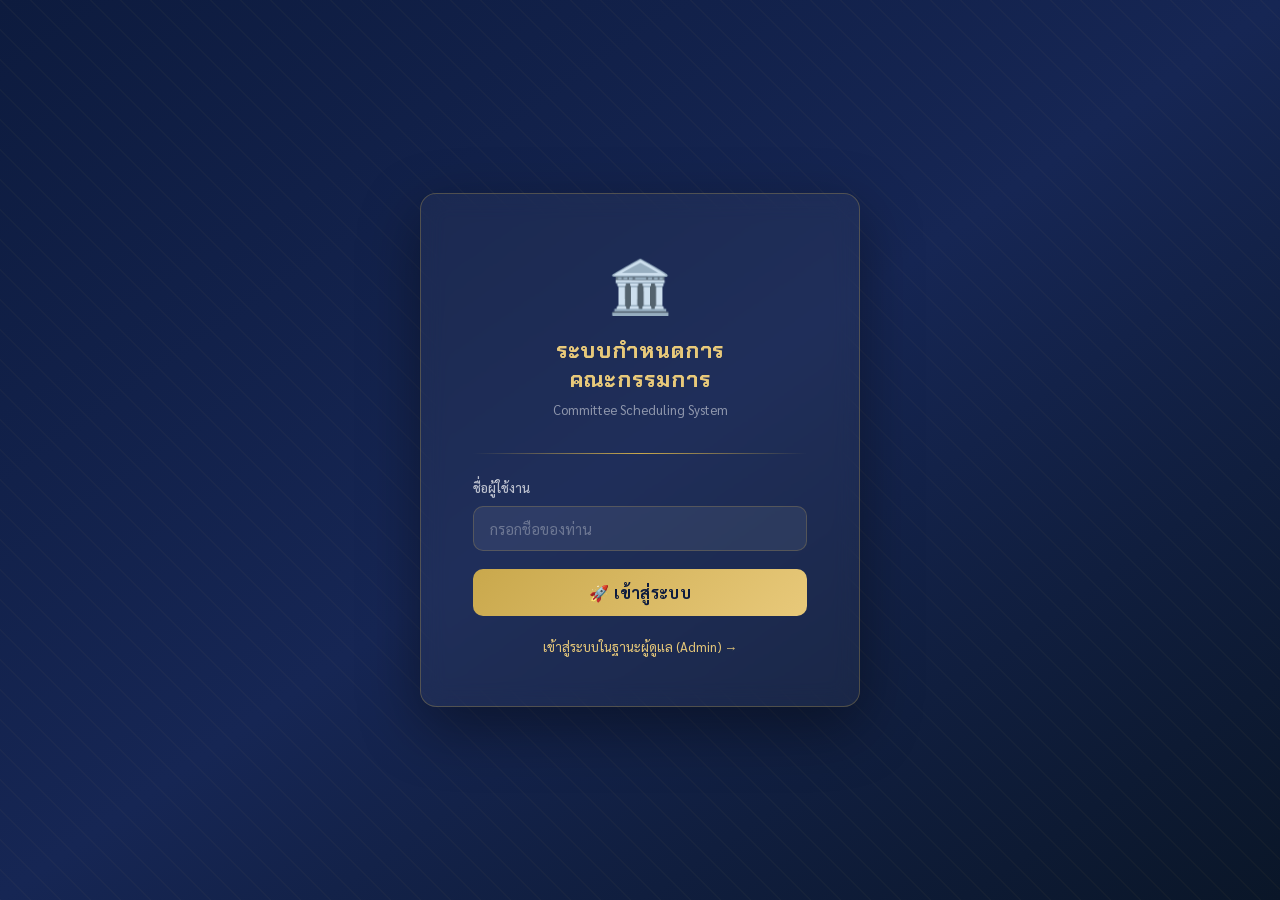
==== commit 0eba645b: "Update index.html" ====
--- a/drt/index.html
+++ b/drt/index.html
@@ -36,136 +36,67 @@
   }
   *, *::before, *::after { box-sizing: border-box; margin: 0; padding: 0; }
   html { scroll-behavior: smooth; }
-  body {
-    font-family: 'Sarabun', sans-serif;
-    background: var(--gray-50);
-    color: var(--gray-800);
-    min-height: 100vh;
-    font-size: 15px;
-    line-height: 1.6;
-  }
-
-  /* ======= SCREENS ======= */
+  body { font-family: 'Sarabun', sans-serif; background: var(--gray-50); color: var(--gray-800); min-height: 100vh; font-size: 15px; line-height: 1.6; }
+
+  /* SCREENS */
   .screen { display: none; min-height: 100vh; }
 
-  /* ======= LOGIN SCREEN ======= */
+  /* LOGIN */
   #screen-login {
     background: linear-gradient(145deg, var(--navy) 0%, var(--navy-mid) 50%, #0a1628 100%);
     align-items: center; justify-content: center; flex-direction: column;
     position: relative; overflow: hidden;
   }
-  .login-bg-pattern {
-    position: absolute; inset: 0; opacity: 0.04;
-    background-image: repeating-linear-gradient(45deg, var(--gold) 0, var(--gold) 1px, transparent 0, transparent 50%);
-    background-size: 30px 30px;
-  }
-  .login-box {
-    background: rgba(255,255,255,0.04);
-    border: 1px solid rgba(201,168,76,0.3);
-    border-radius: var(--radius-lg);
-    padding: 48px 52px;
-    width: 100%; max-width: 440px;
-    backdrop-filter: blur(12px);
-    position: relative; z-index: 1;
-    box-shadow: 0 20px 60px rgba(0,0,0,0.4);
-    animation: loginFadeIn 0.6s ease;
-  }
+  .login-bg-pattern { position: absolute; inset: 0; opacity: 0.04; background-image: repeating-linear-gradient(45deg, var(--gold) 0, var(--gold) 1px, transparent 0, transparent 50%); background-size: 30px 30px; }
+  .login-box { background: rgba(255,255,255,0.04); border: 1px solid rgba(201,168,76,0.3); border-radius: var(--radius-lg); padding: 48px 52px; width: 100%; max-width: 440px; backdrop-filter: blur(12px); position: relative; z-index: 1; box-shadow: 0 20px 60px rgba(0,0,0,0.4); animation: loginFadeIn 0.6s ease; }
   @keyframes loginFadeIn { from { opacity:0; transform: translateY(24px); } to { opacity:1; transform: none; } }
-  .login-emblem {
-    text-align: center; margin-bottom: 32px;
-  }
+  .login-emblem { text-align: center; margin-bottom: 32px; }
   .login-emblem .icon { font-size: 52px; display: block; margin-bottom: 12px; }
-  .login-emblem h1 {
-    font-family: 'Chakra Petch', sans-serif;
-    color: var(--gold-light); font-size: 22px; font-weight: 700;
-    letter-spacing: 0.04em; line-height: 1.3;
-  }
+  .login-emblem h1 { font-family: 'Chakra Petch', sans-serif; color: var(--gold-light); font-size: 22px; font-weight: 700; letter-spacing: 0.04em; line-height: 1.3; }
   .login-emblem p { color: rgba(255,255,255,0.5); font-size: 13px; margin-top: 6px; }
-  .login-divider {
-    height: 1px; background: linear-gradient(90deg, transparent, var(--gold), transparent);
-    margin: 24px 0;
-  }
+  .login-divider { height: 1px; background: linear-gradient(90deg, transparent, var(--gold), transparent); margin: 24px 0; }
   .form-group { margin-bottom: 18px; }
   .form-label { display: block; color: rgba(255,255,255,0.7); font-size: 13px; margin-bottom: 7px; font-weight: 500; }
-  .form-input {
-    width: 100%; padding: 12px 16px;
-    background: rgba(255,255,255,0.07); border: 1px solid rgba(201,168,76,0.25);
-    border-radius: var(--radius); color: white; font-family: 'Sarabun', sans-serif; font-size: 15px;
-    transition: all 0.2s;
-    outline: none;
-  }
+  .form-input { width: 100%; padding: 12px 16px; background: rgba(255,255,255,0.07); border: 1px solid rgba(201,168,76,0.25); border-radius: var(--radius); color: white; font-family: 'Sarabun', sans-serif; font-size: 15px; transition: all 0.2s; outline: none; }
   .form-input::placeholder { color: rgba(255,255,255,0.3); }
   .form-input:focus { border-color: var(--gold); background: rgba(255,255,255,0.1); box-shadow: 0 0 0 3px rgba(201,168,76,0.15); }
-  .btn-primary {
-    width: 100%; padding: 13px;
-    background: linear-gradient(135deg, var(--gold) 0%, var(--gold-light) 100%);
-    border: none; border-radius: var(--radius); color: var(--navy); font-family: 'Sarabun', sans-serif;
-    font-size: 16px; font-weight: 700; cursor: pointer; transition: all 0.2s; letter-spacing: 0.02em;
-  }
+  .btn-primary { width: 100%; padding: 13px; background: linear-gradient(135deg, var(--gold) 0%, var(--gold-light) 100%); border: none; border-radius: var(--radius); color: var(--navy); font-family: 'Sarabun', sans-serif; font-size: 16px; font-weight: 700; cursor: pointer; transition: all 0.2s; letter-spacing: 0.02em; }
   .btn-primary:hover { transform: translateY(-1px); box-shadow: 0 6px 20px rgba(201,168,76,0.4); }
-  .btn-primary:active { transform: none; }
   .login-switch { text-align: center; margin-top: 18px; }
   .login-switch a { color: var(--gold-light); font-size: 13px; cursor: pointer; text-decoration: none; }
   .login-switch a:hover { text-decoration: underline; }
   .login-error { background: rgba(184,41,58,0.2); border: 1px solid rgba(184,41,58,0.4); border-radius: 8px; padding: 10px 14px; color: #ff8a95; font-size: 13px; margin-bottom: 14px; display: none; }
 
-  /* ======= APP LAYOUT ======= */
+  /* APP LAYOUT */
   #screen-app { flex-direction: column; background: var(--gray-50); }
 
   /* HEADER */
-  .app-header {
-    background: linear-gradient(135deg, var(--navy) 0%, var(--navy-mid) 100%);
-    padding: 0 28px; height: 62px;
-    display: flex; align-items: center; justify-content: space-between;
-    box-shadow: 0 3px 16px rgba(13,27,62,0.3); position: sticky; top: 0; z-index: 100;
-  }
+  .app-header { background: linear-gradient(135deg, var(--navy) 0%, var(--navy-mid) 100%); padding: 0 28px; height: 62px; display: flex; align-items: center; justify-content: space-between; box-shadow: 0 3px 16px rgba(13,27,62,0.3); position: sticky; top: 0; z-index: 100; }
   .header-brand { display: flex; align-items: center; gap: 12px; }
   .header-brand .brand-icon { font-size: 24px; }
   .header-brand .brand-text { font-family: 'Chakra Petch', sans-serif; color: var(--gold-light); font-size: 16px; font-weight: 600; }
   .header-user { display: flex; align-items: center; gap: 12px; }
-  .user-badge {
-    display: flex; align-items: center; gap: 8px;
-    background: rgba(255,255,255,0.08); border: 1px solid rgba(201,168,76,0.25);
-    border-radius: 24px; padding: 5px 14px 5px 10px;
-  }
-  .user-avatar {
-    width: 28px; height: 28px; border-radius: 50%;
-    background: linear-gradient(135deg, var(--gold) 0%, var(--gold-light) 100%);
-    display: flex; align-items: center; justify-content: center;
-    color: var(--navy); font-size: 12px; font-weight: 700;
-  }
+  .user-badge { display: flex; align-items: center; gap: 8px; background: rgba(255,255,255,0.08); border: 1px solid rgba(201,168,76,0.25); border-radius: 24px; padding: 5px 14px 5px 10px; }
+  .user-avatar { width: 28px; height: 28px; border-radius: 50%; background: linear-gradient(135deg, var(--gold) 0%, var(--gold-light) 100%); display: flex; align-items: center; justify-content: center; color: var(--navy); font-size: 12px; font-weight: 700; }
   .user-name { color: white; font-size: 13px; font-weight: 500; }
-  .user-role-tag {
-    font-size: 10px; padding: 2px 7px; border-radius: 10px; font-weight: 600;
-    background: linear-gradient(135deg, var(--gold), var(--gold-light));
-    color: var(--navy);
-  }
-  .btn-logout {
-    background: rgba(255,255,255,0.08); border: 1px solid rgba(255,255,255,0.15);
-    color: rgba(255,255,255,0.7); border-radius: 8px; padding: 5px 12px;
-    font-family: 'Sarabun', sans-serif; font-size: 13px; cursor: pointer; transition: all 0.2s;
-  }
+  .user-role-tag { font-size: 10px; padding: 2px 7px; border-radius: 10px; font-weight: 600; background: linear-gradient(135deg, var(--gold), var(--gold-light)); color: var(--navy); max-width: 140px; white-space: nowrap; overflow: hidden; text-overflow: ellipsis; }
+
+  /* ONLINE INDICATOR */
+  .online-dot { width: 8px; height: 8px; background: #4ade80; border-radius: 50%; border: 2px solid var(--navy-mid); animation: pulse-online 2s infinite; flex-shrink: 0; }
+  @keyframes pulse-online { 0%,100%{opacity:1} 50%{opacity:0.5} }
+
+  .btn-logout { background: rgba(255,255,255,0.08); border: 1px solid rgba(255,255,255,0.15); color: rgba(255,255,255,0.7); border-radius: 8px; padding: 5px 12px; font-family: 'Sarabun', sans-serif; font-size: 13px; cursor: pointer; transition: all 0.2s; }
   .btn-logout:hover { background: rgba(255,255,255,0.14); color: white; }
 
   /* NAV */
-  .app-nav {
-    background: var(--white); border-bottom: var(--border);
-    padding: 0 28px; display: flex; gap: 0;
-    box-shadow: var(--shadow-sm);
-  }
-  .nav-btn {
-    padding: 14px 20px; background: none; border: none; border-bottom: 3px solid transparent;
-    color: var(--gray-400); font-family: 'Sarabun', sans-serif; font-size: 14px; font-weight: 600;
-    cursor: pointer; transition: all 0.2s; display: flex; align-items: center; gap: 7px;
-    white-space: nowrap;
-  }
+  .app-nav { background: var(--white); border-bottom: var(--border); padding: 0 28px; display: flex; gap: 0; box-shadow: var(--shadow-sm); position: relative; }
+  .nav-btn { padding: 14px 20px; background: none; border: none; border-bottom: 3px solid transparent; color: var(--gray-400); font-family: 'Sarabun', sans-serif; font-size: 14px; font-weight: 600; cursor: pointer; transition: all 0.2s; display: flex; align-items: center; gap: 7px; white-space: nowrap; position: relative; }
   .nav-btn:hover { color: var(--navy-light); }
   .nav-btn.active { color: var(--navy); border-bottom-color: var(--gold); }
+  .nav-notif { position: absolute; top: 8px; right: 4px; background: var(--red); color: white; font-size: 9px; font-weight: 700; border-radius: 10px; padding: 1px 5px; min-width: 16px; text-align: center; }
 
   /* CONTENT */
   .app-content { flex: 1; padding: 28px; max-width: 960px; width: 100%; margin: 0 auto; }
-
-  /* PAGES */
   .page { display: none; }
   .page.active { display: block; animation: pageFade 0.3s ease; }
   @keyframes pageFade { from { opacity: 0; transform: translateY(8px); } to { opacity: 1; transform: none; } }
@@ -176,15 +107,8 @@
   .page-subtitle { color: var(--gray-400); font-size: 13px; margin-top: 3px; }
 
   /* BUTTONS */
-  .btn {
-    padding: 9px 18px; border-radius: var(--radius); font-family: 'Sarabun', sans-serif;
-    font-size: 14px; font-weight: 600; cursor: pointer; transition: all 0.2s;
-    border: none; display: inline-flex; align-items: center; gap: 6px;
-  }
-  .btn-gold {
-    background: linear-gradient(135deg, var(--gold) 0%, var(--gold-light) 100%);
-    color: var(--navy); box-shadow: 0 2px 8px rgba(201,168,76,0.3);
-  }
+  .btn { padding: 9px 18px; border-radius: var(--radius); font-family: 'Sarabun', sans-serif; font-size: 14px; font-weight: 600; cursor: pointer; transition: all 0.2s; border: none; display: inline-flex; align-items: center; gap: 6px; }
+  .btn-gold { background: linear-gradient(135deg, var(--gold) 0%, var(--gold-light) 100%); color: var(--navy); box-shadow: 0 2px 8px rgba(201,168,76,0.3); }
   .btn-gold:hover { transform: translateY(-1px); box-shadow: 0 4px 14px rgba(201,168,76,0.4); }
   .btn-navy { background: var(--navy); color: var(--white); }
   .btn-navy:hover { background: var(--navy-light); }
@@ -192,38 +116,21 @@
   .btn-outline:hover { border-color: var(--navy-light); color: var(--navy); }
   .btn-danger { background: var(--red-light); color: var(--red); border: 1px solid #f5c0c6; }
   .btn-danger:hover { background: var(--red); color: white; }
+  .btn-green { background: var(--green-light); color: var(--green); border: 1px solid #a8d8bc; }
+  .btn-green:hover { background: var(--green); color: white; }
   .btn-sm { padding: 5px 12px; font-size: 13px; }
   .btn-xs { padding: 3px 9px; font-size: 12px; border-radius: 6px; }
 
   /* CARD */
-  .card {
-    background: var(--white); border-radius: var(--radius-lg);
-    border: var(--border); box-shadow: var(--shadow-sm); overflow: hidden;
-  }
-  .card-header {
-    padding: 18px 24px; border-bottom: var(--border);
-    display: flex; align-items: center; justify-content: space-between;
-    background: linear-gradient(135deg, #fcfbf8 0%, var(--white) 100%);
-  }
+  .card { background: var(--white); border-radius: var(--radius-lg); border: var(--border); box-shadow: var(--shadow-sm); overflow: hidden; }
+  .card-header { padding: 18px 24px; border-bottom: var(--border); display: flex; align-items: center; justify-content: space-between; background: linear-gradient(135deg, #fcfbf8 0%, var(--white) 100%); }
   .card-body { padding: 24px; }
 
   /* SCHEDULE POSTS */
-  .post-card {
-    background: var(--white); border-radius: var(--radius-lg); border: var(--border);
-    box-shadow: var(--shadow-sm); margin-bottom: 18px; overflow: hidden;
-    transition: box-shadow 0.2s;
-  }
+  .post-card { background: var(--white); border-radius: var(--radius-lg); border: var(--border); box-shadow: var(--shadow-sm); margin-bottom: 18px; overflow: hidden; transition: box-shadow 0.2s; }
   .post-card:hover { box-shadow: var(--shadow-md); }
-  .post-header {
-    padding: 20px 24px 16px;
-    border-bottom: 1px solid var(--gray-100);
-    display: flex; justify-content: space-between; align-items: flex-start;
-  }
-  .post-category-badge {
-    display: inline-flex; align-items: center; gap: 5px;
-    font-size: 11px; font-weight: 700; letter-spacing: 0.05em;
-    padding: 3px 10px; border-radius: 20px; margin-bottom: 8px;
-  }
+  .post-header { padding: 20px 24px 16px; border-bottom: 1px solid var(--gray-100); display: flex; justify-content: space-between; align-items: flex-start; }
+  .post-category-badge { display: inline-flex; align-items: center; gap: 5px; font-size: 11px; font-weight: 700; letter-spacing: 0.05em; padding: 3px 10px; border-radius: 20px; margin-bottom: 8px; }
   .badge-meeting { background: #e8edf8; color: var(--navy); }
   .badge-event { background: var(--amber-light); color: var(--amber); }
   .badge-document { background: var(--green-light); color: var(--green); }
@@ -231,21 +138,16 @@
   .post-title { font-size: 17px; font-weight: 700; color: var(--navy); line-height: 1.4; flex: 1; }
   .post-meta { display: flex; flex-wrap: wrap; gap: 14px; margin-top: 10px; }
   .post-meta-item { display: flex; align-items: center; gap: 5px; color: var(--gray-600); font-size: 13px; }
-  .post-meta-item .icon { font-size: 14px; }
   .post-body { padding: 16px 24px; }
   .post-desc { color: var(--gray-600); font-size: 14px; line-height: 1.7; }
   .post-footer { padding: 14px 24px; background: var(--gray-50); border-top: 1px solid var(--gray-100); }
   .post-author { color: var(--gray-400); font-size: 12px; }
 
-  /* VOTE SECTION */
+  /* VOTE */
   .vote-section { padding: 16px 24px; border-top: 1px solid var(--gray-100); }
   .vote-title { font-size: 13px; font-weight: 700; color: var(--gray-600); margin-bottom: 12px; text-transform: uppercase; letter-spacing: 0.05em; }
   .vote-btns { display: flex; gap: 10px; flex-wrap: wrap; margin-bottom: 14px; }
-  .vote-btn {
-    padding: 8px 18px; border-radius: 24px; border: 2px solid; cursor: pointer;
-    font-family: 'Sarabun', sans-serif; font-size: 14px; font-weight: 600;
-    transition: all 0.2s; background: var(--white);
-  }
+  .vote-btn { padding: 8px 18px; border-radius: 24px; border: 2px solid; cursor: pointer; font-family: 'Sarabun', sans-serif; font-size: 14px; font-weight: 600; transition: all 0.2s; background: var(--white); }
   .vote-btn.approve { border-color: var(--green); color: var(--green); }
   .vote-btn.approve:hover, .vote-btn.approve.selected { background: var(--green); color: white; }
   .vote-btn.reject { border-color: var(--red); color: var(--red); }
@@ -261,199 +163,164 @@
   .vote-progress-bar { height: 100%; transition: width 0.4s ease; }
   .vote-names { font-size: 12px; color: var(--gray-400); margin-top: 6px; }
 
-  /* COMMENT SECTION */
+  /* COMMENT */
   .comment-section { padding: 16px 24px; border-top: 1px solid var(--gray-100); }
   .comment-list { margin-bottom: 14px; }
-  .comment-item {
-    background: var(--gray-50); border-radius: 10px; padding: 12px 14px;
-    margin-bottom: 8px; display: flex; gap: 10px;
-  }
-  .comment-avatar {
-    width: 30px; height: 30px; border-radius: 50%; flex-shrink: 0;
-    background: linear-gradient(135deg, var(--navy-light), var(--navy));
-    display: flex; align-items: center; justify-content: center;
-    color: var(--gold-light); font-size: 11px; font-weight: 700;
-  }
+  .comment-item { background: var(--gray-50); border-radius: 10px; padding: 12px 14px; margin-bottom: 8px; display: flex; gap: 10px; }
+  .comment-avatar { width: 30px; height: 30px; border-radius: 50%; flex-shrink: 0; background: linear-gradient(135deg, var(--navy-light), var(--navy)); display: flex; align-items: center; justify-content: center; color: var(--gold-light); font-size: 11px; font-weight: 700; }
   .comment-body { flex: 1; }
   .comment-author { font-size: 12px; font-weight: 700; color: var(--navy); margin-bottom: 3px; }
   .comment-text { font-size: 13px; color: var(--gray-600); }
   .comment-time { font-size: 11px; color: var(--gray-400); margin-top: 4px; }
   .comment-input-row { display: flex; gap: 10px; }
-  .comment-input {
-    flex: 1; padding: 10px 14px; border: var(--border); border-radius: 24px;
-    font-family: 'Sarabun', sans-serif; font-size: 14px; outline: none;
-    transition: border-color 0.2s; background: var(--white);
-  }
+  .comment-input { flex: 1; padding: 10px 14px; border: var(--border); border-radius: 24px; font-family: 'Sarabun', sans-serif; font-size: 14px; outline: none; transition: border-color 0.2s; background: var(--white); }
   .comment-input:focus { border-color: var(--navy-light); }
-  .btn-send {
-    padding: 10px 18px; background: var(--navy); color: white; border: none;
-    border-radius: 24px; cursor: pointer; font-family: 'Sarabun', sans-serif;
-    font-size: 14px; font-weight: 600; transition: all 0.2s; white-space: nowrap;
-  }
+  .btn-send { padding: 10px 18px; background: var(--navy); color: white; border: none; border-radius: 24px; cursor: pointer; font-family: 'Sarabun', sans-serif; font-size: 14px; font-weight: 600; transition: all 0.2s; white-space: nowrap; }
   .btn-send:hover { background: var(--navy-light); }
 
-  /* TOGGLE / EXPAND */
-  .expand-btn {
-    background: none; border: none; color: var(--gold); font-family: 'Sarabun', sans-serif;
-    font-size: 13px; font-weight: 600; cursor: pointer; padding: 0;
-    display: flex; align-items: center; gap: 5px;
-  }
+  /* EXPAND */
+  .expand-btn { background: none; border: none; color: var(--gold); font-family: 'Sarabun', sans-serif; font-size: 13px; font-weight: 600; cursor: pointer; padding: 0; display: flex; align-items: center; gap: 5px; }
   .expand-btn:hover { color: var(--navy); }
   .collapsible { display: none; }
   .collapsible.open { display: block; }
 
-  /* CREATE POST FORM */
-  .form-card { background: var(--white); border-radius: var(--radius-lg); border: var(--border); box-shadow: var(--shadow-sm); padding: 28px; margin-bottom: 24px; }
-  .form-card h3 { font-family: 'Chakra Petch', sans-serif; font-size: 17px; color: var(--navy); margin-bottom: 20px; padding-bottom: 14px; border-bottom: var(--border); }
-  .form-row { display: grid; grid-template-columns: 1fr 1fr; gap: 16px; }
-  .form-group-app { margin-bottom: 16px; }
-  .form-label-app { display: block; font-size: 13px; font-weight: 700; color: var(--gray-600); margin-bottom: 6px; text-transform: uppercase; letter-spacing: 0.04em; }
-  .form-input-app, .form-select-app, .form-textarea-app {
-    width: 100%; padding: 10px 14px; border: var(--border); border-radius: var(--radius);
-    font-family: 'Sarabun', sans-serif; font-size: 14px; color: var(--gray-800);
-    outline: none; transition: border-color 0.2s; background: var(--white);
-  }
-  .form-input-app:focus, .form-select-app:focus, .form-textarea-app:focus { border-color: var(--navy-light); box-shadow: 0 0 0 3px rgba(30,51,112,0.08); }
-  .form-textarea-app { resize: vertical; min-height: 90px; }
-  .form-actions { display: flex; gap: 10px; justify-content: flex-end; padding-top: 16px; border-top: var(--border); margin-top: 20px; }
-
-  /* CHATROOM */
+  /* CHAT */
   .chat-layout { display: grid; grid-template-columns: 220px 1fr; gap: 18px; height: calc(100vh - 200px); min-height: 500px; }
   .chat-rooms { background: var(--white); border-radius: var(--radius-lg); border: var(--border); box-shadow: var(--shadow-sm); overflow: hidden; display: flex; flex-direction: column; }
   .chat-rooms-header { padding: 16px 18px; background: var(--navy); }
   .chat-rooms-header h4 { color: var(--gold-light); font-size: 13px; font-weight: 700; letter-spacing: 0.05em; text-transform: uppercase; }
-  .room-item {
-    padding: 12px 18px; cursor: pointer; transition: all 0.2s;
-    border-bottom: 1px solid var(--gray-100); display: flex; align-items: center; gap: 8px;
-  }
+  .room-list-scroll { flex: 1; overflow-y: auto; }
+  .room-item { padding: 12px 18px; cursor: pointer; transition: all 0.2s; border-bottom: 1px solid var(--gray-100); display: flex; align-items: center; gap: 8px; position: relative; }
   .room-item:hover { background: var(--gray-50); }
   .room-item.active { background: var(--gold-pale); border-left: 3px solid var(--gold); }
   .room-item .room-icon { font-size: 16px; }
-  .room-item .room-name { font-size: 13px; font-weight: 600; color: var(--navy); }
-  .room-item .room-count { margin-left: auto; font-size: 11px; background: var(--navy); color: white; padding: 2px 7px; border-radius: 10px; }
-  .btn-add-room {
-    margin: 12px; padding: 9px; background: var(--gray-50); border: 1px dashed var(--gray-200);
-    border-radius: var(--radius); cursor: pointer; text-align: center; color: var(--gray-400);
-    font-family: 'Sarabun', sans-serif; font-size: 13px; transition: all 0.2s;
-  }
+  .room-item .room-name { font-size: 13px; font-weight: 600; color: var(--navy); flex: 1; }
+  .room-item .room-unread { background: var(--red); color: white; font-size: 10px; font-weight: 700; padding: 2px 6px; border-radius: 10px; min-width: 18px; text-align: center; }
+  .btn-add-room { margin: 12px; padding: 9px; background: var(--gray-50); border: 1px dashed var(--gray-200); border-radius: var(--radius); cursor: pointer; text-align: center; color: var(--gray-400); font-family: 'Sarabun', sans-serif; font-size: 13px; transition: all 0.2s; }
   .btn-add-room:hover { border-color: var(--gold); color: var(--gold); background: var(--gold-pale); }
 
   .chat-window { background: var(--white); border-radius: var(--radius-lg); border: var(--border); box-shadow: var(--shadow-sm); display: flex; flex-direction: column; overflow: hidden; }
-  .chat-topbar { padding: 14px 20px; border-bottom: var(--border); background: var(--gray-50); display: flex; align-items: center; gap: 10px; }
+  .chat-topbar { padding: 14px 20px; border-bottom: var(--border); background: var(--gray-50); display: flex; align-items: center; gap: 10px; justify-content: space-between; }
+  .chat-topbar-left { display: flex; align-items: center; gap: 10px; }
   .chat-topbar .room-name-big { font-weight: 700; color: var(--navy); font-size: 15px; }
   .chat-topbar .room-desc { color: var(--gray-400); font-size: 12px; }
-  .chat-messages { flex: 1; overflow-y: auto; padding: 20px; display: flex; flex-direction: column; gap: 14px; }
-  .chat-msg { display: flex; gap: 10px; animation: msgSlide 0.2s ease; }
+  .online-count { font-size: 12px; color: var(--green); font-weight: 600; display: flex; align-items: center; gap: 4px; }
+
+  .chat-messages { flex: 1; overflow-y: auto; padding: 20px; display: flex; flex-direction: column; gap: 4px; }
+  .chat-msg { display: flex; gap: 10px; animation: msgSlide 0.2s ease; margin-bottom: 6px; }
   @keyframes msgSlide { from { opacity: 0; transform: translateY(6px); } to { opacity: 1; transform: none; } }
   .chat-msg.own { flex-direction: row-reverse; }
-  .chat-msg .msg-avatar {
-    width: 34px; height: 34px; border-radius: 50%; flex-shrink: 0;
-    background: linear-gradient(135deg, var(--navy-light), var(--navy));
-    display: flex; align-items: center; justify-content: center;
-    color: var(--gold-light); font-size: 12px; font-weight: 700;
-  }
+  .chat-msg .msg-avatar { width: 34px; height: 34px; border-radius: 50%; flex-shrink: 0; background: linear-gradient(135deg, var(--navy-light), var(--navy)); display: flex; align-items: center; justify-content: center; color: var(--gold-light); font-size: 12px; font-weight: 700; }
   .chat-msg.own .msg-avatar { background: linear-gradient(135deg, var(--gold), var(--gold-light)); color: var(--navy); }
-  .msg-content { max-width: 60%; }
-  .msg-name { font-size: 11px; font-weight: 700; color: var(--gray-400); margin-bottom: 4px; }
+  .msg-content { max-width: 70%; }
+  .msg-name { font-size: 11px; color: var(--gray-400); margin-bottom: 3px; }
   .chat-msg.own .msg-name { text-align: right; }
-  .msg-bubble {
-    padding: 10px 14px; border-radius: 16px; font-size: 14px; line-height: 1.5;
-    background: var(--gray-100); color: var(--gray-800);
-  }
-  .chat-msg.own .msg-bubble { background: var(--navy); color: white; }
-  .msg-time { font-size: 10px; color: var(--gray-400); margin-top: 4px; }
+  .msg-role-tag { font-size: 10px; padding: 1px 5px; border-radius: 8px; background: var(--gold-pale); color: var(--amber); font-weight: 600; margin-left: 4px; }
+  .msg-bubble { padding: 10px 14px; border-radius: 14px; font-size: 14px; line-height: 1.5; word-break: break-word; }
+  .chat-msg:not(.own) .msg-bubble { background: var(--gray-100); color: var(--gray-800); border-bottom-left-radius: 4px; }
+  .chat-msg.own .msg-bubble { background: var(--navy); color: white; border-bottom-right-radius: 4px; }
+  .msg-time { font-size: 11px; color: var(--gray-400); margin-top: 3px; }
   .chat-msg.own .msg-time { text-align: right; }
-  .chat-input-area { padding: 14px 20px; border-top: var(--border); display: flex; gap: 10px; background: var(--white); }
-  .chat-input {
-    flex: 1; padding: 11px 16px; border: var(--border); border-radius: 24px;
-    font-family: 'Sarabun', sans-serif; font-size: 14px; outline: none;
-    transition: border-color 0.2s;
-  }
-  .chat-input:focus { border-color: var(--navy); }
-  .chat-send {
-    padding: 11px 20px; background: var(--navy); color: white; border: none;
-    border-radius: 24px; cursor: pointer; font-family: 'Sarabun', sans-serif;
-    font-size: 14px; font-weight: 600; transition: all 0.2s; white-space: nowrap;
-  }
-  .chat-send:hover { background: var(--navy-light); transform: translateX(1px); }
-
-  /* ADMIN PANEL */
-  .admin-grid { display: grid; grid-template-columns: repeat(auto-fit, minmax(220px, 1fr)); gap: 16px; margin-bottom: 24px; }
-  .admin-stat {
-    background: var(--white); border-radius: var(--radius-lg); border: var(--border);
-    padding: 22px 24px; text-align: center; box-shadow: var(--shadow-sm);
-  }
-  .admin-stat .stat-num { font-family: 'Chakra Petch', sans-serif; font-size: 36px; font-weight: 700; color: var(--navy); }
-  .admin-stat .stat-label { font-size: 13px; color: var(--gray-400); margin-top: 4px; }
-  .admin-stat .stat-icon { font-size: 28px; margin-bottom: 8px; }
+
+  /* Reply */
+  .msg-reply-btn { background: none; border: none; color: var(--gray-400); font-size: 11px; cursor: pointer; padding: 2px 6px; border-radius: 4px; display: none; }
+  .msg-reply-btn:hover { background: var(--gray-100); color: var(--navy); }
+  .chat-msg:hover .msg-reply-btn { display: inline-block; }
+  .msg-reply-preview { background: rgba(255,255,255,0.15); border-left: 3px solid var(--gold); padding: 4px 8px; border-radius: 4px; font-size: 11px; margin-bottom: 4px; }
+  .chat-msg:not(.own) .msg-reply-preview { background: var(--gray-200); border-left-color: var(--navy); }
+  .reply-bar { background: var(--gold-pale); border-top: 1px solid var(--gold-light); padding: 8px 16px; display: none; align-items: center; gap: 8px; font-size: 13px; color: var(--amber); }
+  .reply-bar.active { display: flex; }
+  .reply-bar-text { flex: 1; font-weight: 600; }
+  .reply-bar span { color: var(--gray-600); font-weight: 400; }
+  .reply-cancel { background: none; border: none; cursor: pointer; color: var(--gray-400); font-size: 16px; padding: 0 4px; }
+
+  .chat-input-area { padding: 16px 20px; border-top: var(--border); display: flex; gap: 10px; align-items: center; }
+  .chat-input { flex: 1; padding: 11px 16px; border: var(--border); border-radius: 24px; font-family: 'Sarabun', sans-serif; font-size: 14px; outline: none; transition: border-color 0.2s; }
+  .chat-input:focus { border-color: var(--navy-light); box-shadow: 0 0 0 3px rgba(30,51,112,0.08); }
+  .chat-send { padding: 11px 20px; background: var(--navy); color: white; border: none; border-radius: 24px; cursor: pointer; font-family: 'Sarabun', sans-serif; font-size: 14px; font-weight: 600; transition: all 0.2s; white-space: nowrap; }
+  .chat-send:hover { background: var(--navy-light); }
+
+  /* NOTIFICATION POPUP */
+  .notif-popup { position: fixed; top: 80px; right: 20px; z-index: 9999; display: flex; flex-direction: column; gap: 8px; pointer-events: none; }
+  .notif-item { background: var(--navy); color: white; padding: 12px 18px; border-radius: var(--radius); box-shadow: var(--shadow-lg); border-left: 4px solid var(--gold); font-size: 13px; max-width: 320px; animation: notifSlide 0.3s ease; pointer-events: auto; cursor: pointer; }
+  @keyframes notifSlide { from { opacity:0; transform: translateX(40px); } to { opacity:1; transform:none; } }
+  .notif-item .notif-title { font-weight: 700; font-size: 12px; color: var(--gold-light); margin-bottom: 2px; }
+  .notif-item .notif-msg { color: rgba(255,255,255,0.85); }
+  .notif-item .notif-sub { font-size: 11px; color: var(--gray-400); margin-top: 3px; }
+
+  /* ADMIN */
+  .admin-grid { display: grid; grid-template-columns: repeat(4, 1fr); gap: 16px; margin-bottom: 24px; }
+  .admin-stat { background: var(--white); border-radius: var(--radius-lg); border: var(--border); box-shadow: var(--shadow-sm); padding: 20px; text-align: center; }
+  .stat-icon { font-size: 28px; margin-bottom: 8px; }
+  .stat-num { font-family: 'Chakra Petch', sans-serif; font-size: 28px; font-weight: 700; color: var(--navy); }
+  .stat-label { font-size: 12px; color: var(--gray-400); margin-top: 4px; }
   .admin-table { width: 100%; border-collapse: collapse; }
-  .admin-table th, .admin-table td { padding: 12px 14px; text-align: left; font-size: 13px; }
-  .admin-table th { background: var(--navy); color: var(--gold-light); font-weight: 700; letter-spacing: 0.04em; font-family: 'Chakra Petch', sans-serif; font-size: 12px; }
-  .admin-table tr:nth-child(even) { background: var(--gray-50); }
-  .admin-table td { border-bottom: 1px solid var(--gray-100); color: var(--gray-800); }
-  .role-badge {
-    display: inline-block; padding: 2px 10px; border-radius: 20px; font-size: 11px; font-weight: 700;
-  }
+  .admin-table th { background: var(--gray-50); padding: 12px 16px; text-align: left; font-size: 12px; font-weight: 700; color: var(--gray-600); text-transform: uppercase; letter-spacing: 0.04em; border-bottom: var(--border); }
+  .admin-table td { padding: 12px 16px; border-bottom: 1px solid var(--gray-100); font-size: 14px; vertical-align: middle; }
+  .admin-table tr:last-child td { border-bottom: none; }
+  .admin-table tr:hover td { background: var(--gray-50); }
+  .role-badge { padding: 3px 10px; border-radius: 12px; font-size: 12px; font-weight: 700; }
   .role-badge.admin { background: linear-gradient(135deg, var(--gold), var(--gold-light)); color: var(--navy); }
   .role-badge.member { background: var(--gray-100); color: var(--gray-600); }
+  .role-badge.custom { background: var(--green-light); color: var(--green); }
+
+  /* ROLE EDITOR */
+  .role-edit-wrap { display: flex; align-items: center; gap: 6px; }
+  .role-edit-input { padding: 4px 8px; border: 1px solid var(--gray-200); border-radius: 6px; font-family: 'Sarabun', sans-serif; font-size: 13px; width: 120px; outline: none; }
+  .role-edit-input:focus { border-color: var(--navy-light); }
+  .btn-save-role { padding: 4px 10px; background: var(--green); color: white; border: none; border-radius: 6px; font-size: 12px; cursor: pointer; font-family: 'Sarabun', sans-serif; }
+  .btn-save-role:hover { opacity: 0.85; }
+
+  /* FORM */
+  .form-group-app { margin-bottom: 16px; }
+  .form-label-app { display: block; font-size: 13px; font-weight: 700; color: var(--gray-600); margin-bottom: 6px; text-transform: uppercase; letter-spacing: 0.04em; }
+  .form-input-app, .form-select-app, .form-textarea-app { width: 100%; padding: 10px 14px; border: var(--border); border-radius: var(--radius); font-family: 'Sarabun', sans-serif; font-size: 14px; color: var(--gray-800); outline: none; transition: border-color 0.2s; background: var(--white); }
+  .form-input-app:focus, .form-select-app:focus, .form-textarea-app:focus { border-color: var(--navy-light); box-shadow: 0 0 0 3px rgba(30,51,112,0.08); }
+  .form-textarea-app { resize: vertical; min-height: 90px; }
+  .form-row { display: grid; grid-template-columns: 1fr 1fr; gap: 16px; }
+  .form-actions { display: flex; gap: 10px; justify-content: flex-end; padding-top: 16px; border-top: var(--border); margin-top: 20px; }
+
+  /* MODAL */
+  .modal-overlay { position: fixed; inset: 0; background: rgba(13,27,62,0.55); z-index: 1000; align-items: center; justify-content: center; display: none; }
+  .modal-overlay.open { display: flex; }
+  .modal-box { background: var(--white); border-radius: var(--radius-lg); box-shadow: var(--shadow-lg); width: 100%; max-width: 520px; max-height: 90vh; overflow-y: auto; animation: modalPop 0.25s ease; }
+  @keyframes modalPop { from { opacity:0; transform: scale(0.95); } to { opacity:1; transform: none; } }
+  .modal-header { padding: 22px 24px 18px; border-bottom: var(--border); display: flex; align-items: center; justify-content: space-between; }
+  .modal-header h3 { font-family: 'Chakra Petch', sans-serif; font-size: 18px; color: var(--navy); }
+  .modal-close { background: none; border: none; font-size: 18px; cursor: pointer; color: var(--gray-400); padding: 4px; }
+  .modal-body { padding: 24px; }
+
+  /* EMPTY */
+  .empty-state { text-align: center; padding: 60px 20px; color: var(--gray-400); }
+  .empty-icon { font-size: 48px; display: block; margin-bottom: 16px; }
+  .empty-state h4 { font-size: 16px; font-weight: 700; color: var(--gray-600); margin-bottom: 8px; }
 
   /* TOAST */
-  .toast {
-    position: fixed; bottom: 28px; right: 28px; z-index: 9999;
-    background: var(--navy); color: white; padding: 12px 20px; border-radius: var(--radius);
-    font-size: 14px; font-weight: 500; box-shadow: var(--shadow-lg);
-    animation: toastIn 0.3s ease; display: flex; align-items: center; gap: 8px;
-    border-left: 4px solid var(--gold);
-  }
-  @keyframes toastIn { from { opacity:0; transform: translateY(12px); } to { opacity:1; transform: none; } }
-
-  /* MODAL */
-  .modal-overlay {
-    position: fixed; inset: 0; background: rgba(13,27,62,0.6); z-index: 1000;
-    display: flex; align-items: center; justify-content: center; padding: 20px;
-    backdrop-filter: blur(4px); display: none;
-  }
-  .modal-overlay.open { display: flex; animation: modalFade 0.2s ease; }
-  @keyframes modalFade { from { opacity:0; } to { opacity:1; } }
-  .modal-box {
-    background: var(--white); border-radius: var(--radius-lg); width: 100%; max-width: 520px;
-    box-shadow: var(--shadow-lg); overflow: hidden;
-  }
-  .modal-header {
-    padding: 20px 24px; background: linear-gradient(135deg, var(--navy), var(--navy-mid));
-    display: flex; align-items: center; justify-content: space-between;
-  }
-  .modal-header h3 { color: var(--gold-light); font-family: 'Chakra Petch', sans-serif; font-size: 16px; }
-  .modal-close { background: none; border: none; color: rgba(255,255,255,0.6); font-size: 20px; cursor: pointer; }
-  .modal-close:hover { color: white; }
-  .modal-body { padding: 24px; }
-
-  /* EMPTY STATE */
-  .empty-state { text-align: center; padding: 60px 20px; color: var(--gray-400); }
-  .empty-state .empty-icon { font-size: 52px; display: block; margin-bottom: 16px; opacity: 0.5; }
-  .empty-state h4 { font-size: 16px; color: var(--gray-600); margin-bottom: 8px; }
-  .empty-state p { font-size: 13px; }
+  .toast { position: fixed; bottom: 28px; left: 50%; transform: translateX(-50%); background: var(--navy); color: white; padding: 12px 24px; border-radius: 24px; font-size: 14px; font-weight: 600; z-index: 9999; animation: toastIn 0.3s ease; box-shadow: var(--shadow-lg); white-space: nowrap; }
+  @keyframes toastIn { from { opacity:0; transform: translateX(-50%) translateY(16px); } to { opacity:1; transform: translateX(-50%) translateY(0); } }
 
   /* SCROLLBAR */
   ::-webkit-scrollbar { width: 6px; height: 6px; }
-  ::-webkit-scrollbar-track { background: var(--gray-50); }
+  ::-webkit-scrollbar-track { background: transparent; }
   ::-webkit-scrollbar-thumb { background: var(--gray-200); border-radius: 3px; }
   ::-webkit-scrollbar-thumb:hover { background: var(--gray-400); }
 
   @media (max-width: 700px) {
     .chat-layout { grid-template-columns: 1fr; grid-template-rows: auto 1fr; }
-    .chat-rooms { max-height: 200px; }
+    .chat-rooms { max-height: 180px; }
     .form-row { grid-template-columns: 1fr; }
     .app-header { padding: 0 14px; }
     .app-content { padding: 16px; }
     .app-nav { padding: 0 10px; }
-    .nav-btn { padding: 12px 12px; font-size: 13px; }
+    .nav-btn { padding: 12px 10px; font-size: 13px; }
+    .admin-grid { grid-template-columns: repeat(2,1fr); }
+    .header-brand .brand-text { display: none; }
   }
 </style>
 </head>
 <body>
 
-<!-- ============ LOGIN SCREEN ============ -->
+<!-- LOGIN SCREEN -->
 <div id="screen-login" class="screen active">
   <div class="login-bg-pattern"></div>
   <div class="login-box">
@@ -464,40 +331,31 @@
     </div>
     <div class="login-divider"></div>
     <div id="login-error" class="login-error"></div>
-
-    <!-- MEMBER LOGIN -->
     <div id="form-member">
       <div class="form-group">
         <label class="form-label">ชื่อผู้ใช้งาน</label>
-        <input id="input-name" class="form-input" type="text" placeholder="กรอกชื่อของท่าน (เช่น นายสมชาย)">
+        <input id="input-name" class="form-input" type="text" placeholder="กรอกชื่อของท่าน" onkeydown="if(event.key==='Enter') loginMember()">
       </div>
       <button class="btn-primary" onclick="loginMember()">🚀 เข้าสู่ระบบ</button>
-      <div class="login-switch">
-        <a onclick="showAdminForm()">เข้าสู่ระบบในฐานะผู้ดูแล (Admin) →</a>
-      </div>
-    </div>
-
-    <!-- ADMIN LOGIN -->
+      <div class="login-switch"><a onclick="showAdminForm()">เข้าสู่ระบบในฐานะผู้ดูแล (Admin) →</a></div>
+    </div>
     <div id="form-admin" style="display:none;">
       <div class="form-group">
         <label class="form-label">ชื่อผู้ดูแลระบบ</label>
-        <input id="input-admin-name" class="form-input" type="text" placeholder="กรอกชื่อ Admin">
+        <input id="input-admin-name" class="form-input" type="text" placeholder="กรอกชื่อ Admin" onkeydown="if(event.key==='Enter') loginAdmin()">
       </div>
       <div class="form-group">
         <label class="form-label">รหัสผ่าน Admin</label>
-        <input id="input-admin-pass" class="form-input" type="password" placeholder="กรอกรหัสผ่าน">
+        <input id="input-admin-pass" class="form-input" type="password" placeholder="กรอกรหัสผ่าน" onkeydown="if(event.key==='Enter') loginAdmin()">
       </div>
       <button class="btn-primary" onclick="loginAdmin()">🔑 เข้าสู่ระบบ Admin</button>
-      <div class="login-switch">
-        <a onclick="showMemberForm()">← กลับไปเข้าสู่ระบบทั่วไป</a>
-      </div>
+      <div class="login-switch"><a onclick="showMemberForm()">← กลับไปเข้าสู่ระบบทั่วไป</a></div>
     </div>
   </div>
 </div>
 
-<!-- ============ APP SCREEN ============ -->
+<!-- APP SCREEN -->
 <div id="screen-app" class="screen">
-  <!-- HEADER -->
   <header class="app-header">
     <div class="header-brand">
       <span class="brand-icon">🏛️</span>
@@ -506,6 +364,7 @@
     <div class="header-user">
       <div class="user-badge">
         <div class="user-avatar" id="header-avatar">ส</div>
+        <div class="online-dot"></div>
         <span class="user-name" id="header-name">สมชาย</span>
         <span class="user-role-tag" id="header-role">สมาชิก</span>
       </div>
@@ -513,17 +372,17 @@
     </div>
   </header>
 
-  <!-- NAV -->
   <nav class="app-nav">
-    <button class="nav-btn active" onclick="switchPage('schedule')">📅 กำหนดการ</button>
-    <button class="nav-btn" onclick="switchPage('chat')">💬 ห้องพูดคุย</button>
-    <button class="nav-btn admin-only" onclick="switchPage('admin')" style="display:none">⚙️ จัดการระบบ</button>
+    <button class="nav-btn active" data-page="schedule" onclick="switchPage('schedule')">📅 กำหนดการ</button>
+    <button class="nav-btn" data-page="chat" onclick="switchPage('chat')">
+      💬 ห้องพูดคุย
+      <span class="nav-notif" id="chat-notif-badge" style="display:none">0</span>
+    </button>
+    <button class="nav-btn admin-only" data-page="admin" onclick="switchPage('admin')" style="display:none">⚙️ จัดการระบบ</button>
   </nav>
 
-  <!-- CONTENT -->
   <div class="app-content">
-
-    <!-- ======= SCHEDULE PAGE ======= -->
+    <!-- SCHEDULE PAGE -->
     <div id="page-schedule" class="page active">
       <div class="page-header">
         <div>
@@ -532,19 +391,16 @@
         </div>
         <button class="btn btn-gold" onclick="openCreatePost()">+ สร้างกำหนดการใหม่</button>
       </div>
-
-      <!-- Filter -->
       <div style="display:flex; gap:10px; margin-bottom:20px; flex-wrap:wrap;">
         <button class="btn btn-sm btn-navy" onclick="filterPosts('all')">ทั้งหมด</button>
         <button class="btn btn-sm btn-outline" onclick="filterPosts('การประชุม')">📋 การประชุม</button>
         <button class="btn btn-sm btn-outline" onclick="filterPosts('กิจกรรม')">🎯 กิจกรรม</button>
         <button class="btn btn-sm btn-outline" onclick="filterPosts('เอกสาร')">📄 เอกสาร/มติ</button>
       </div>
-
       <div id="posts-container"></div>
     </div>
 
-    <!-- ======= CHAT PAGE ======= -->
+    <!-- CHAT PAGE -->
     <div id="page-chat" class="page">
       <div class="page-header">
         <div>
@@ -553,27 +409,31 @@
         </div>
       </div>
       <div class="chat-layout">
-        <!-- Room List -->
         <div class="chat-rooms">
           <div class="chat-rooms-header"><h4>📢 ห้องทั้งหมด</h4></div>
-          <div id="room-list"></div>
-          <button class="btn-add-room" onclick="openAddRoom()">+ สร้างห้องใหม่</button>
-        </div>
-        <!-- Chat Window -->
+          <div class="room-list-scroll" id="room-list"></div>
+          <button class="btn-add-room admin-only" id="btn-add-room-admin" onclick="openAddRoom()" style="display:none">+ สร้างห้องใหม่</button>
+        </div>
         <div class="chat-window">
           <div class="chat-topbar">
-            <span style="font-size:20px" id="chat-room-icon">💬</span>
-            <div>
-              <div class="room-name-big" id="chat-room-name">เลือกห้องสนทนา</div>
-              <div class="room-desc" id="chat-room-desc">กรุณาเลือกห้องจากรายการทางซ้าย</div>
+            <div class="chat-topbar-left">
+              <span style="font-size:20px" id="chat-room-icon">💬</span>
+              <div>
+                <div class="room-name-big" id="chat-room-name">เลือกห้องสนทนา</div>
+                <div class="room-desc" id="chat-room-desc">กรุณาเลือกห้องจากรายการทางซ้าย</div>
+              </div>
+            </div>
+            <div class="online-count" id="online-count" style="display:none">
+              <span>●</span> <span id="online-count-num">1</span> ออนไลน์
             </div>
           </div>
           <div id="chat-messages" class="chat-messages">
-            <div class="empty-state">
-              <span class="empty-icon">💬</span>
-              <h4>ยังไม่มีข้อความ</h4>
-              <p>เลือกห้องเพื่อเริ่มสนทนา</p>
-            </div>
+            <div class="empty-state"><span class="empty-icon">💬</span><h4>ยังไม่มีข้อความ</h4><p>เลือกห้องเพื่อเริ่มสนทนา</p></div>
+          </div>
+          <div class="reply-bar" id="reply-bar">
+            <span>↩️</span>
+            <div class="reply-bar-text" id="reply-bar-text">ตอบกลับ: <span id="reply-bar-content"></span></div>
+            <button class="reply-cancel" onclick="cancelReply()">✕</button>
           </div>
           <div class="chat-input-area">
             <input id="chat-input" class="chat-input" placeholder="พิมพ์ข้อความ..." onkeydown="if(event.key==='Enter') sendChat()">
@@ -583,7 +443,7 @@
       </div>
     </div>
 
-    <!-- ======= ADMIN PAGE ======= -->
+    <!-- ADMIN PAGE -->
     <div id="page-admin" class="page">
       <div class="page-header">
         <div>
@@ -591,18 +451,17 @@
           <div class="page-subtitle">ภาพรวมและการจัดการสำหรับผู้ดูแลระบบ</div>
         </div>
       </div>
-
-      <!-- Stats -->
       <div class="admin-grid" id="admin-stats"></div>
 
       <!-- Users Table -->
       <div class="card" style="margin-bottom:20px;">
         <div class="card-header">
-          <div style="font-weight:700; color:var(--navy); font-family:'Chakra Petch',sans-serif;">👥 ผู้ใช้งานที่ผ่านมา</div>
+          <div style="font-weight:700; color:var(--navy); font-family:'Chakra Petch',sans-serif;">👥 จัดการผู้ใช้งาน</div>
+          <span style="font-size:12px; color:var(--gray-400);">คลิก "แก้ไขบทบาท" เพื่อกำหนดตำแหน่ง</span>
         </div>
         <div class="card-body" style="padding:0;">
           <table class="admin-table">
-            <thead><tr><th>#</th><th>ชื่อ</th><th>บทบาท</th><th>เข้าสู่ระบบล่าสุด</th></tr></thead>
+            <thead><tr><th>#</th><th>ชื่อ</th><th>บทบาท / ตำแหน่ง</th><th>เข้าสู่ระบบล่าสุด</th><th>จัดการ</th></tr></thead>
             <tbody id="admin-users-table"></tbody>
           </table>
         </div>
@@ -621,11 +480,10 @@
         </div>
       </div>
     </div>
-
-  </div><!-- /app-content -->
+  </div>
 </div>
 
-<!-- ============ MODAL: CREATE POST ============ -->
+<!-- MODAL: CREATE POST -->
 <div id="modal-create-post" class="modal-overlay">
   <div class="modal-box">
     <div class="modal-header">
@@ -667,7 +525,7 @@
   </div>
 </div>
 
-<!-- ============ MODAL: ADD CHAT ROOM ============ -->
+<!-- MODAL: ADD CHAT ROOM -->
 <div id="modal-add-room" class="modal-overlay">
   <div class="modal-box">
     <div class="modal-header">
@@ -678,12 +536,12 @@
       <div class="form-group-app">
         <label class="form-label-app">ไอคอนห้อง</label>
         <div style="display:flex; gap:10px; flex-wrap:wrap; margin-bottom:8px;">
-          <span style="cursor:pointer; font-size:22px;" onclick="selectEmoji(this, '💬')">💬</span>
-          <span style="cursor:pointer; font-size:22px;" onclick="selectEmoji(this, '📋')">📋</span>
-          <span style="cursor:pointer; font-size:22px;" onclick="selectEmoji(this, '📢')">📢</span>
-          <span style="cursor:pointer; font-size:22px;" onclick="selectEmoji(this, '🎯')">🎯</span>
-          <span style="cursor:pointer; font-size:22px;" onclick="selectEmoji(this, '🔔')">🔔</span>
-          <span style="cursor:pointer; font-size:22px;" onclick="selectEmoji(this, '🏛️')">🏛️</span>
+          <span style="cursor:pointer; font-size:22px;" onclick="selectEmoji('💬')">💬</span>
+          <span style="cursor:pointer; font-size:22px;" onclick="selectEmoji('📋')">📋</span>
+          <span style="cursor:pointer; font-size:22px;" onclick="selectEmoji('📢')">📢</span>
+          <span style="cursor:pointer; font-size:22px;" onclick="selectEmoji('🎯')">🎯</span>
+          <span style="cursor:pointer; font-size:22px;" onclick="selectEmoji('🔔')">🔔</span>
+          <span style="cursor:pointer; font-size:22px;" onclick="selectEmoji('🏛️')">🏛️</span>
         </div>
         <input id="room-icon-input" class="form-input-app" value="💬" placeholder="หรือพิมพ์ emoji" style="width:80px;">
       </div>
@@ -702,22 +560,30 @@
     </div>
   </div>
 </div>
+
+<!-- NOTIFICATION CONTAINER -->
+<div class="notif-popup" id="notif-popup"></div>
 
 <script>
 // ============ STATE ============
 let currentUser = null;
 let currentFilter = 'all';
 let currentRoom = null;
+let replyTo = null;
+let chatPollInterval = null;
+let lastMsgCount = {};
+let unreadChatCount = 0;
+let onPage = 'schedule';
 
 const ADMIN_PASSWORD = 'ITadmin';
-
-// ============ STORAGE HELPERS ============
-function getDB(key, def = []) {
-  try { return JSON.parse(localStorage.getItem(key)) || def; } catch { return def; }
-}
-function setDB(key, val) {
-  localStorage.setItem(key, JSON.stringify(val));
-}
+const POLL_INTERVAL = 2000; // 2 seconds
+
+// ============ STORAGE ============
+function getDB(key, def) {
+  try { const v = localStorage.getItem(key); return v !== null ? JSON.parse(v) : def; }
+  catch { return def; }
+}
+function setDB(key, val) { localStorage.setItem(key, JSON.stringify(val)); }
 
 // ============ INIT DATA ============
 function initData() {
@@ -733,24 +599,12 @@
     const d1 = new Date(now); d1.setDate(d1.getDate() + 3);
     const d2 = new Date(now); d2.setDate(d2.getDate() + 7);
     setDB('posts', [
-      {
-        id: 'p1', type: 'การประชุม', title: 'การประชุมคณะกรรมการครั้งที่ 1/2568',
-        datetime: d1.toISOString().slice(0,16),
-        location: 'ห้องประชุมใหญ่ ชั้น 3 อาคารบริหาร',
-        detail: 'วาระที่ 1: รับรองรายงานการประชุมครั้งที่ผ่านมา\nวาระที่ 2: รายงานผลการดำเนินงานประจำเดือน\nวาระที่ 3: พิจารณาแผนงานไตรมาสถัดไป\nวาระที่ 4: เรื่องอื่น ๆ (ถ้ามี)',
-        author: 'ผู้ดูแลระบบ', createdAt: new Date().toISOString(),
-        votes: {}, comments: []
-      },
-      {
-        id: 'p2', type: 'กิจกรรม', title: 'กิจกรรมสัมมนาพัฒนาศักยภาพกรรมการ ประจำปี 2568',
-        datetime: d2.toISOString().slice(0,16),
-        location: 'โรงแรมเซ็นทารา เชียงใหม่',
-        detail: 'โปรแกรมสัมมนา 1 วัน ว่าด้วยการบริหารจัดการองค์กรและธรรมาภิบาล เชิญกรรมการทุกท่านเข้าร่วม',
-        author: 'ผู้ดูแลระบบ', createdAt: new Date().toISOString(),
-        votes: {}, comments: []
-      }
+      { id: 'p1', type: 'การประชุม', title: 'การประชุมคณะกรรมการครั้งที่ 1/2568', datetime: d1.toISOString().slice(0,16), location: 'ห้องประชุมใหญ่ ชั้น 3 อาคารบริหาร', detail: 'วาระที่ 1: รับรองรายงานการประชุมครั้งที่ผ่านมา\nวาระที่ 2: รายงานผลการดำเนินงานประจำเดือน\nวาระที่ 3: พิจารณาแผนงานไตรมาสถัดไป\nวาระที่ 4: เรื่องอื่น ๆ (ถ้ามี)', author: 'ผู้ดูแลระบบ', createdAt: new Date().toISOString(), votes: {}, comments: [] },
+      { id: 'p2', type: 'กิจกรรม', title: 'กิจกรรมสัมมนาพัฒนาศักยภาพกรรมการ ประจำปี 2568', datetime: d2.toISOString().slice(0,16), location: 'โรงแรมเซ็นทารา เชียงใหม่', detail: 'โปรแกรมสัมมนา 1 วัน ว่าด้วยการบริหารจัดการองค์กรและธรรมาภิบาล เชิญกรรมการทุกท่านเข้าร่วม', author: 'ผู้ดูแลระบบ', createdAt: new Date().toISOString(), votes: {}, comments: [] }
     ]);
   }
+  if (!localStorage.getItem('messages')) setDB('messages', {});
+  if (!localStorage.getItem('users')) setDB('users', {});
 }
 
 // ============ AUTH ============
@@ -764,11 +618,24 @@
   document.getElementById('form-member').style.display = 'block';
   document.getElementById('login-error').style.display = 'none';
 }
+function showLoginError(msg) {
+  const el = document.getElementById('login-error');
+  el.textContent = '⚠️ ' + msg;
+  el.style.display = 'block';
+}
 
 function loginMember() {
   const name = document.getElementById('input-name').value.trim();
   if (!name) { showLoginError('กรุณากรอกชื่อของท่าน'); return; }
-  doLogin(name, 'member');
+
+  // Check if user exists and is admin - preserve their role
+  const users = getDB('users', {});
+  const existing = users[name];
+  if (existing && existing.role === 'admin') {
+    showLoginError('บัญชีนี้เป็น Admin กรุณาเข้าสู่ระบบด้านล่าง');
+    return;
+  }
+  doLogin(name, existing ? (existing.role || 'member') : 'member', existing ? existing.customRole : null);
 }
 
 function loginAdmin() {
@@ -776,42 +643,62 @@
   const pass = document.getElementById('input-admin-pass').value;
   if (!name) { showLoginError('กรุณากรอกชื่อ Admin'); return; }
   if (pass !== ADMIN_PASSWORD) { showLoginError('รหัสผ่านไม่ถูกต้อง กรุณาลองใหม่'); return; }
-  doLogin(name, 'admin');
-}
-
-function showLoginError(msg) {
-  const el = document.getElementById('login-error');
-  el.textContent = '⚠️ ' + msg;
-  el.style.display = 'block';
-}
-
-function doLogin(name, role) {
-  currentUser = { name, role };
-  // Save user to DB
+  doLogin(name, 'admin', null);
+}
+
+function doLogin(name, role, customRole) {
+  currentUser = { name, role, customRole: customRole || null };
+
+  // Update user in DB
   let users = getDB('users', {});
-  users[name] = { name, role, lastLogin: new Date().toISOString() };
+  const existing = users[name] || {};
+  users[name] = {
+    ...existing,
+    name,
+    role: existing.role === 'admin' && role === 'admin' ? 'admin' : role,
+    customRole: existing.customRole || customRole || null,
+    lastLogin: new Date().toISOString()
+  };
+  // If the DB has a custom role override for this user, apply it
+  if (users[name].role !== 'admin') {
+    currentUser.customRole = users[name].customRole || null;
+  }
   setDB('users', users);
-
-  // Update header
-  document.getElementById('header-name').textContent = name;
-  document.getElementById('header-avatar').textContent = name.charAt(0).toUpperCase();
-  document.getElementById('header-role').textContent = role === 'admin' ? '👑 Admin' : 'สมาชิก';
-
-  // Show/hide admin nav
+  // Save session
+  localStorage.setItem('session', JSON.stringify({ name, role }));
+
+  updateHeader();
+
   document.querySelectorAll('.admin-only').forEach(el => {
-    el.style.display = role === 'admin' ? 'block' : 'none';
+    el.style.display = role === 'admin' ? '' : 'none';
   });
 
   document.getElementById('screen-login').style.display = 'none';
   document.getElementById('screen-app').style.display = 'flex';
 
+  // Init last message count for polling
+  initLastMsgCount();
+  startPolling();
   renderPosts();
   renderRooms();
   if (role === 'admin') renderAdmin();
 }
 
+function updateHeader() {
+  const users = getDB('users', {});
+  const u = users[currentUser.name] || currentUser;
+  document.getElementById('header-name').textContent = currentUser.name;
+  document.getElementById('header-avatar').textContent = currentUser.name.charAt(0).toUpperCase();
+  const roleLabel = currentUser.role === 'admin' ? '👑 Admin' : (u.customRole || 'สมาชิก');
+  document.getElementById('header-role').textContent = roleLabel;
+}
+
 function logout() {
-  currentUser = null;
+  if (chatPollInterval) { clearInterval(chatPollInterval); chatPollInterval = null; }
+  // Mark offline
+  markOffline();
+  currentUser = null; currentRoom = null; replyTo = null; unreadChatCount = 0;
+  localStorage.removeItem('session');
   document.getElementById('screen-app').style.display = 'none';
   document.getElementById('screen-login').style.display = 'flex';
   document.getElementById('input-name').value = '';
@@ -821,69 +708,188 @@
   showMemberForm();
 }
 
+// ============ SESSION RESTORE ============
+function restoreSession() {
+  const sess = localStorage.getItem('session');
+  if (!sess) return false;
+  try {
+    const { name, role } = JSON.parse(sess);
+    const users = getDB('users', {});
+    const u = users[name];
+    if (!u) return false;
+    doLogin(name, u.role || role, u.customRole || null);
+    return true;
+  } catch { return false; }
+}
+
+// ============ ONLINE PRESENCE ============
+function markOnline() {
+  if (!currentUser) return;
+  const presence = getDB('presence', {});
+  presence[currentUser.name] = Date.now();
+  setDB('presence', presence);
+}
+
+function markOffline() {
+  if (!currentUser) return;
+  const presence = getDB('presence', {});
+  delete presence[currentUser.name];
+  setDB('presence', presence);
+}
+
+function getOnlineUsers() {
+  const presence = getDB('presence', {});
+  const now = Date.now();
+  return Object.entries(presence)
+    .filter(([, ts]) => now - ts < 15000)
+    .map(([name]) => name);
+}
+
+// ============ POLLING / REAL-TIME SIM ============
+function initLastMsgCount() {
+  const messages = getDB('messages', {});
+  lastMsgCount = {};
+  Object.keys(messages).forEach(roomId => {
+    lastMsgCount[roomId] = messages[roomId].length;
+  });
+}
+
+function startPolling() {
+  if (chatPollInterval) clearInterval(chatPollInterval);
+  chatPollInterval = setInterval(pollUpdates, POLL_INTERVAL);
+}
+
+function pollUpdates() {
+  markOnline();
+  const messages = getDB('messages', {});
+
+  // Check for new messages in all rooms
+  let hasNewMessages = false;
+  Object.entries(messages).forEach(([roomId, msgs]) => {
+    const prevCount = lastMsgCount[roomId] || 0;
+    if (msgs.length > prevCount) {
+      const newMsgs = msgs.slice(prevCount);
+      newMsgs.forEach(msg => {
+        if (msg.author !== currentUser.name) {
+          // Show notification if not in chat page or different room
+          if (onPage !== 'chat' || !currentRoom || currentRoom.id !== roomId) {
+            const rooms = getDB('rooms', []);
+            const room = rooms.find(r => r.id === roomId);
+            showNotification(
+              `💬 ${room ? room.name : 'ห้องสนทนา'}`,
+              `${msg.author}: ${msg.text.slice(0, 50)}${msg.text.length > 50 ? '...' : ''}`,
+              () => { switchPage('chat'); selectRoom(roomId); }
+            );
+            unreadChatCount++;
+            hasNewMessages = true;
+          }
+        }
+      });
+      lastMsgCount[roomId] = msgs.length;
+    }
+  });
+
+  // Update unread badge
+  const badge = document.getElementById('chat-notif-badge');
+  if (unreadChatCount > 0 && onPage !== 'chat') {
+    badge.textContent = unreadChatCount > 99 ? '99+' : unreadChatCount;
+    badge.style.display = 'block';
+  } else {
+    badge.style.display = 'none';
+  }
+
+  // If currently viewing chat, auto-refresh messages
+  if (onPage === 'chat' && currentRoom) {
+    const msgs = messages[currentRoom.id] || [];
+    const wasAtBottom = isScrolledToBottom();
+    renderMessages(false);
+    if (wasAtBottom) scrollToBottom();
+    renderRooms();
+  }
+
+  // Update online count
+  if (onPage === 'chat' && currentRoom) {
+    const online = getOnlineUsers();
+    const countEl = document.getElementById('online-count');
+    const countNum = document.getElementById('online-count-num');
+    if (online.length > 0) {
+      countEl.style.display = 'flex';
+      countNum.textContent = online.length;
+    }
+  }
+}
+
+function isScrolledToBottom() {
+  const el = document.getElementById('chat-messages');
+  if (!el) return true;
+  return el.scrollHeight - el.scrollTop - el.clientHeight < 60;
+}
+function scrollToBottom() {
+  const el = document.getElementById('chat-messages');
+  if (el) el.scrollTop = el.scrollHeight;
+}
+
+// ============ NOTIFICATIONS ============
+function showNotification(title, msg, onClick) {
+  const container = document.getElementById('notif-popup');
+  const item = document.createElement('div');
+  item.className = 'notif-item';
+  item.innerHTML = `<div class="notif-title">${title}</div><div class="notif-msg">${escHtml(msg)}</div><div class="notif-sub">คลิกเพื่อดู</div>`;
+  item.onclick = () => { item.remove(); if (onClick) onClick(); };
+  container.appendChild(item);
+  setTimeout(() => { if (item.parentNode) item.remove(); }, 5000);
+}
+
 // ============ PAGE SWITCHING ============
 function switchPage(page) {
+  onPage = page;
   document.querySelectorAll('.page').forEach(p => p.classList.remove('active'));
   document.querySelectorAll('.nav-btn').forEach(b => b.classList.remove('active'));
   document.getElementById('page-' + page).classList.add('active');
-  const navBtns = document.querySelectorAll('.nav-btn');
-  const pages = ['schedule', 'chat', 'admin'];
-  const idx = pages.indexOf(page);
-  if (navBtns[idx]) navBtns[idx].classList.add('active');
+  document.querySelector(`.nav-btn[data-page="${page}"]`)?.classList.add('active');
 
   if (page === 'admin') renderAdmin();
-  if (page === 'chat') renderRooms();
+  if (page === 'chat') {
+    unreadChatCount = 0;
+    document.getElementById('chat-notif-badge').style.display = 'none';
+    renderRooms();
+    initLastMsgCount(); // Reset counts when entering chat
+  }
 }
 
 // ============ POSTS ============
 function openCreatePost() { openModal('modal-create-post'); }
-
 function submitPost() {
   const title = document.getElementById('post-title').value.trim();
   const datetime = document.getElementById('post-datetime').value;
   if (!title || !datetime) { toast('⚠️ กรุณากรอกหัวข้อและวัน-เวลา'); return; }
-
   const posts = getDB('posts', []);
-  const post = {
+  posts.unshift({
     id: 'p' + Date.now(),
     type: document.getElementById('post-type').value,
-    title,
-    datetime,
+    title, datetime,
     location: document.getElementById('post-location').value.trim(),
     detail: document.getElementById('post-detail').value.trim(),
-    author: currentUser.name,
-    createdAt: new Date().toISOString(),
+    author: currentUser.name, createdAt: new Date().toISOString(),
     votes: {}, comments: []
-  };
-  posts.unshift(post);
+  });
   setDB('posts', posts);
   closeModal('modal-create-post');
-  clearPostForm();
+  ['post-title','post-datetime','post-location','post-detail'].forEach(id => document.getElementById(id).value = '');
   renderPosts();
   toast('✅ สร้างกำหนดการเรียบร้อยแล้ว');
 }
 
-function clearPostForm() {
-  ['post-title','post-datetime','post-location','post-detail'].forEach(id => {
-    document.getElementById(id).value = '';
-  });
-}
-
-function filterPosts(f) {
-  currentFilter = f;
-  renderPosts();
-}
+function filterPosts(f) { currentFilter = f; renderPosts(); }
 
 function renderPosts() {
   let posts = getDB('posts', []);
   if (currentFilter !== 'all') posts = posts.filter(p => p.type === currentFilter);
-
   const container = document.getElementById('posts-container');
   if (!posts.length) {
     container.innerHTML = `<div class="empty-state"><span class="empty-icon">📅</span><h4>ยังไม่มีกำหนดการ</h4><p>กดปุ่ม "สร้างกำหนดการใหม่" เพื่อเพิ่มรายการแรก</p></div>`;
     return;
   }
-
   container.innerHTML = posts.map(p => buildPostCard(p)).join('');
 }
 
@@ -896,17 +902,12 @@
   const approveW = total ? Math.round(approveList.length/total*100) : 0;
   const rejectW = total ? Math.round(rejectList.length/total*100) : 0;
   const myVote = currentUser ? votes[currentUser.name] : null;
-
   const dt = new Date(p.datetime);
   const dateStr = dt.toLocaleDateString('th-TH', { year:'numeric', month:'long', day:'numeric' });
   const timeStr = dt.toLocaleTimeString('th-TH', { hour:'2-digit', minute:'2-digit' });
-
   const badgeClass = p.type === 'การประชุม' ? 'badge-meeting' : p.type === 'กิจกรรม' ? 'badge-event' : 'badge-document';
   const typeIcon = p.type === 'การประชุม' ? '📋' : p.type === 'กิจกรรม' ? '🎯' : '📄';
-
-  const adminDeleteBtn = (currentUser && currentUser.role === 'admin') ?
-    `<button class="btn btn-xs btn-danger" onclick="deletePost('${p.id}')">🗑️ ลบ</button>` : '';
-
+  const adminDeleteBtn = (currentUser && currentUser.role === 'admin') ? `<button class="btn btn-xs btn-danger" onclick="deletePost('${p.id}')">🗑️ ลบ</button>` : '';
   const comments = (p.comments || []).slice(-50);
   const commentsHtml = comments.map(c => `
     <div class="comment-item">
@@ -916,34 +917,24 @@
         <div class="comment-text">${escHtml(c.text)}</div>
         <div class="comment-time">${formatTime(c.createdAt)}</div>
       </div>
-    </div>
-  `).join('');
-
-  return `
-  <div class="post-card" id="card-${p.id}">
+    </div>`).join('');
+  return `<div class="post-card" id="card-${p.id}">
     <div class="post-header">
       <div style="flex:1;">
         <span class="post-category-badge ${badgeClass}">${typeIcon} ${p.type}</span>
-        <div class="post-title-row">
-          <div class="post-title">${escHtml(p.title)}</div>
-          ${adminDeleteBtn}
-        </div>
+        <div class="post-title-row"><div class="post-title">${escHtml(p.title)}</div>${adminDeleteBtn}</div>
         <div class="post-meta">
-          <span class="post-meta-item"><span class="icon">📅</span>${dateStr}</span>
-          <span class="post-meta-item"><span class="icon">🕐</span>${timeStr} น.</span>
-          ${p.location ? `<span class="post-meta-item"><span class="icon">📍</span>${escHtml(p.location)}</span>` : ''}
+          <span class="post-meta-item"><span>📅</span>${dateStr}</span>
+          <span class="post-meta-item"><span>🕐</span>${timeStr} น.</span>
+          ${p.location ? `<span class="post-meta-item"><span>📍</span>${escHtml(p.location)}</span>` : ''}
         </div>
       </div>
     </div>
     ${p.detail ? `<div class="post-body"><div class="post-desc">${escHtml(p.detail).replace(/\n/g,'<br>')}</div></div>` : ''}
     <div class="post-footer">
       <span class="post-author">📝 โพสต์โดย: ${escHtml(p.author)} · ${formatTime(p.createdAt)}</span>
-      <button class="expand-btn" onclick="toggleSection('vote-${p.id}')" style="float:right;">
-        🗳️ แสดงความเห็นชอบ (${total})
-      </button>
-    </div>
-
-    <!-- VOTE SECTION -->
+      <button class="expand-btn" onclick="toggleSection('vote-${p.id}')" style="float:right;">🗳️ แสดงความเห็นชอบ (${total})</button>
+    </div>
     <div class="vote-section collapsible" id="vote-${p.id}">
       <div class="vote-title">🗳️ ลงมติ</div>
       <div class="vote-btns">
@@ -961,13 +952,7 @@
         <span class="vote-stat reject">👎 ${rejectList.length} ไม่เห็นชอบ</span>
         <span class="vote-stat abstain">✋ ${abstainList.length} งดออกเสียง</span>
       </div>
-      ${total ? `<div class="vote-names">
-        ${approveList.length ? `✅ เห็นชอบ: ${approveList.join(', ')}` : ''}
-        ${rejectList.length ? `<br>❌ ไม่เห็นชอบ: ${rejectList.join(', ')}` : ''}
-        ${abstainList.length ? `<br>⚪ งดออกเสียง: ${abstainList.join(', ')}` : ''}
-      </div>` : ''}
-
-      <!-- COMMENT SECTION -->
+      ${total ? `<div class="vote-names">${approveList.length ? `✅ เห็นชอบ: ${approveList.join(', ')}` : ''}${rejectList.length ? `<br>❌ ไม่เห็นชอบ: ${rejectList.join(', ')}` : ''}${abstainList.length ? `<br>⚪ งดออกเสียง: ${abstainList.join(', ')}` : ''}</div>` : ''}
       <div style="margin-top:14px; padding-top:14px; border-top:1px solid var(--gray-100);">
         <div class="vote-title">💬 ความคิดเห็น (${comments.length})</div>
         <div class="comment-list">${commentsHtml || '<div style="color:var(--gray-400);font-size:13px;padding:8px 0;">ยังไม่มีความคิดเห็น</div>'}</div>
@@ -986,18 +971,11 @@
   const post = posts.find(p => p.id === postId);
   if (!post) return;
   if (!post.votes) post.votes = {};
-  if (post.votes[currentUser.name] === vote) {
-    delete post.votes[currentUser.name]; // undo vote
-  } else {
-    post.votes[currentUser.name] = vote;
-  }
+  if (post.votes[currentUser.name] === vote) delete post.votes[currentUser.name];
+  else post.votes[currentUser.name] = vote;
   setDB('posts', posts);
   renderPosts();
-  // Re-open the vote section
-  setTimeout(() => {
-    const section = document.getElementById('vote-' + postId);
-    if (section) section.classList.add('open');
-  }, 50);
+  setTimeout(() => { const s = document.getElementById('vote-' + postId); if (s) s.classList.add('open'); }, 50);
   toast('✅ บันทึกมติเรียบร้อย');
 }
 
@@ -1013,10 +991,7 @@
   setDB('posts', posts);
   input.value = '';
   renderPosts();
-  setTimeout(() => {
-    const section = document.getElementById('vote-' + postId);
-    if (section) section.classList.add('open');
-  }, 50);
+  setTimeout(() => { const s = document.getElementById('vote-' + postId); if (s) s.classList.add('open'); }, 50);
 }
 
 function deletePost(postId) {
@@ -1029,10 +1004,7 @@
   toast('🗑️ ลบกำหนดการเรียบร้อย');
 }
 
-function toggleSection(id) {
-  const el = document.getElementById(id);
-  el.classList.toggle('open');
-}
+function toggleSection(id) { document.getElementById(id).classList.toggle('open'); }
 
 // ============ CHAT ============
 function renderRooms() {
@@ -1040,11 +1012,13 @@
   const messages = getDB('messages', {});
   const list = document.getElementById('room-list');
   list.innerHTML = rooms.map(r => {
-    const count = (messages[r.id] || []).length;
-    return `<div class="room-item ${currentRoom && currentRoom.id===r.id?'active':''}" onclick="selectRoom('${r.id}')">
+    const msgs = messages[r.id] || [];
+    const lastMsgNum = lastMsgCount[r.id] || 0;
+    const newCount = onPage === 'chat' && currentRoom && currentRoom.id === r.id ? 0 : Math.max(0, msgs.length - lastMsgNum);
+    return `<div class="room-item ${currentRoom && currentRoom.id===r.id ? 'active' : ''}" onclick="selectRoom('${r.id}')">
       <span class="room-icon">${r.icon}</span>
       <span class="room-name">${escHtml(r.name)}</span>
-      ${count > 0 ? `<span class="room-count">${count}</span>` : ''}
+      ${newCount > 0 ? `<span class="room-unread">${newCount}</span>` : ''}
     </div>`;
   }).join('');
 }
@@ -1056,33 +1030,58 @@
   document.getElementById('chat-room-icon').textContent = currentRoom.icon;
   document.getElementById('chat-room-name').textContent = currentRoom.name;
   document.getElementById('chat-room-desc').textContent = currentRoom.desc || '';
+  document.getElementById('online-count').style.display = 'flex';
+
+  // Mark messages as read for this room
+  const messages = getDB('messages', {});
+  lastMsgCount[roomId] = (messages[roomId] || []).length;
+
+  replyTo = null;
+  document.getElementById('reply-bar').classList.remove('active');
   renderRooms();
-  renderMessages();
-}
-
-function renderMessages() {
+  renderMessages(true);
+}
+
+function renderMessages(scrollDown = true) {
   if (!currentRoom) return;
   const messages = getDB('messages', {});
   const msgs = messages[currentRoom.id] || [];
   const container = document.getElementById('chat-messages');
-
   if (!msgs.length) {
     container.innerHTML = `<div class="empty-state"><span class="empty-icon">💬</span><h4>ยังไม่มีข้อความ</h4><p>เริ่มการสนทนาในห้องนี้ได้เลย</p></div>`;
     return;
   }
-
-  container.innerHTML = msgs.map(m => {
+  const users = getDB('users', {});
+  container.innerHTML = msgs.map((m, idx) => {
     const isOwn = currentUser && m.author === currentUser.name;
-    return `<div class="chat-msg ${isOwn?'own':''}">
+    const u = users[m.author] || {};
+    const roleTag = u.customRole ? `<span class="msg-role-tag">${escHtml(u.customRole)}</span>` :
+                    (u.role === 'admin' ? `<span class="msg-role-tag">Admin</span>` : '');
+    const replyHtml = m.replyTo ? `<div class="msg-reply-preview">↩️ ${escHtml(m.replyTo.author)}: ${escHtml(m.replyTo.text.slice(0,60))}${m.replyTo.text.length > 60 ? '...' : ''}</div>` : '';
+    const deleteBtn = (currentUser && currentUser.role === 'admin') ?
+      `<button class="msg-reply-btn" onclick="deleteMsg('${currentRoom.id}',${idx})" title="ลบ">🗑️</button>` : '';
+    return `<div class="chat-msg ${isOwn ? 'own' : ''}" id="msg-${idx}">
       <div class="msg-avatar">${m.author.charAt(0).toUpperCase()}</div>
       <div class="msg-content">
-        <div class="msg-name">${escHtml(m.author)}</div>
+        <div class="msg-name">${escHtml(m.author)}${roleTag}</div>
+        ${replyHtml}
         <div class="msg-bubble">${escHtml(m.text)}</div>
-        <div class="msg-time">${formatTime(m.createdAt)}</div>
+        <div class="msg-time">${formatTime(m.createdAt)} <button class="msg-reply-btn" onclick="setReply(${idx},'${escHtml(m.author).replace(/'/g,"\\'")}','${escHtml(m.text).replace(/'/g,"\\'")}')">↩️ ตอบ</button>${deleteBtn}</div>
       </div>
     </div>`;
   }).join('');
-  container.scrollTop = container.scrollHeight;
+  if (scrollDown) container.scrollTop = container.scrollHeight;
+}
+
+function setReply(idx, author, text) {
+  replyTo = { idx, author, text };
+  document.getElementById('reply-bar').classList.add('active');
+  document.getElementById('reply-bar-content').textContent = `${author}: ${text.slice(0,60)}`;
+  document.getElementById('chat-input').focus();
+}
+function cancelReply() {
+  replyTo = null;
+  document.getElementById('reply-bar').classList.remove('active');
 }
 
 function sendChat() {
@@ -1091,25 +1090,38 @@
   if (!text || !currentRoom) return;
   const messages = getDB('messages', {});
   if (!messages[currentRoom.id]) messages[currentRoom.id] = [];
-  messages[currentRoom.id].push({ author: currentUser.name, text, createdAt: new Date().toISOString() });
+  const msg = { author: currentUser.name, text, createdAt: new Date().toISOString() };
+  if (replyTo) msg.replyTo = { author: replyTo.author, text: replyTo.text };
+  messages[currentRoom.id].push(msg);
   setDB('messages', messages);
+  lastMsgCount[currentRoom.id] = messages[currentRoom.id].length;
   input.value = '';
-  renderMessages();
+  cancelReply();
+  renderMessages(true);
   renderRooms();
 }
 
+function deleteMsg(roomId, idx) {
+  if (!confirm('ต้องการลบข้อความนี้?')) return;
+  const messages = getDB('messages', {});
+  if (messages[roomId]) {
+    messages[roomId].splice(idx, 1);
+    setDB('messages', messages);
+    lastMsgCount[roomId] = messages[roomId].length;
+    renderMessages(false);
+    renderRooms();
+    toast('🗑️ ลบข้อความแล้ว');
+  }
+}
+
 function openAddRoom() { openModal('modal-add-room'); }
-
-function selectEmoji(el, emoji) {
-  document.getElementById('room-icon-input').value = emoji;
-}
+function selectEmoji(emoji) { document.getElementById('room-icon-input').value = emoji; }
 
 function submitRoom() {
   const name = document.getElementById('room-name-input').value.trim();
   const icon = document.getElementById('room-icon-input').value.trim() || '💬';
   const desc = document.getElementById('room-desc-input').value.trim();
   if (!name) { toast('⚠️ กรุณาระบุชื่อห้อง'); return; }
-
   const rooms = getDB('rooms', []);
   rooms.push({ id: 'r' + Date.now(), icon, name, desc });
   setDB('rooms', rooms);
@@ -1132,23 +1144,40 @@
     <div class="admin-stat"><div class="stat-icon">📋</div><div class="stat-num">${posts.length}</div><div class="stat-label">กำหนดการทั้งหมด</div></div>
     <div class="admin-stat"><div class="stat-icon">👥</div><div class="stat-num">${Object.keys(users).length}</div><div class="stat-label">ผู้ใช้งานทั้งหมด</div></div>
     <div class="admin-stat"><div class="stat-icon">💬</div><div class="stat-num">${rooms.length}</div><div class="stat-label">ห้องสนทนา</div></div>
-    <div class="admin-stat"><div class="stat-icon">📨</div><div class="stat-num">${totalMsgs}</div><div class="stat-label">ข้อความทั้งหมด</div></div>
-  `;
+    <div class="admin-stat"><div class="stat-icon">📨</div><div class="stat-num">${totalMsgs}</div><div class="stat-label">ข้อความทั้งหมด</div></div>`;
 
   const usersArr = Object.values(users);
   document.getElementById('admin-users-table').innerHTML = usersArr.length ?
-    usersArr.map((u, i) => `<tr>
-      <td>${i+1}</td>
-      <td><strong>${escHtml(u.name)}</strong></td>
-      <td><span class="role-badge ${u.role}">${u.role === 'admin' ? '👑 Admin' : '👤 สมาชิก'}</span></td>
-      <td>${formatTime(u.lastLogin)}</td>
-    </tr>`).join('') :
-    '<tr><td colspan="4" style="text-align:center;color:var(--gray-400);padding:20px;">ยังไม่มีข้อมูลผู้ใช้</td></tr>';
+    usersArr.map((u, i) => {
+      const isSelf = currentUser && u.name === currentUser.name;
+      const roleDisplay = u.role === 'admin' ? `<span class="role-badge admin">👑 Admin</span>` :
+        (u.customRole ? `<span class="role-badge custom">${escHtml(u.customRole)}</span>` :
+          `<span class="role-badge member">👤 สมาชิก</span>`);
+
+      const roleEditor = u.role !== 'admin' ? `
+        <div class="role-edit-wrap" id="role-wrap-${escHtml(u.name).replace(/\s/g,'_')}">
+          <input class="role-edit-input" id="role-input-${i}" value="${escHtml(u.customRole || '')}" placeholder="ระบุตำแหน่ง...">
+          <button class="btn-save-role" onclick="saveUserRole('${escHtml(u.name)}', ${i})">💾 บันทึก</button>
+        </div>` : `<span style="font-size:12px;color:var(--gray-400);">-</span>`;
+
+      const deleteBtn = !isSelf ? `<button class="btn btn-xs btn-danger" onclick="deleteUser('${escHtml(u.name)}')">🗑️</button>` : '';
+      const makeAdminBtn = u.role !== 'admin' ? `<button class="btn btn-xs btn-navy" onclick="toggleAdminRole('${escHtml(u.name)}')">👑</button>` :
+        (isSelf ? '' : `<button class="btn btn-xs btn-outline" onclick="toggleAdminRole('${escHtml(u.name)}')">⬇️</button>`);
+
+      return `<tr>
+        <td>${i+1}</td>
+        <td><strong>${escHtml(u.name)}</strong>${isSelf ? ' <span style="font-size:11px;color:var(--gold);font-weight:600;">(คุณ)</span>' : ''}</td>
+        <td>${roleDisplay}</td>
+        <td>${roleEditor}</td>
+        <td>${formatTime(u.lastLogin)}</td>
+        <td style="display:flex;gap:4px;align-items:center;">${makeAdminBtn} ${deleteBtn}</td>
+      </tr>`;
+    }).join('') :
+    '<tr><td colspan="6" style="text-align:center;color:var(--gray-400);padding:20px;">ยังไม่มีข้อมูลผู้ใช้</td></tr>';
 
   document.getElementById('admin-posts-table').innerHTML = posts.length ?
     posts.map((p, i) => {
-      const votes = p.votes || {};
-      const vCount = Object.keys(votes).length;
+      const vCount = Object.keys(p.votes || {}).length;
       return `<tr>
         <td>${i+1}</td>
         <td><strong>${escHtml(p.title)}</strong></td>
@@ -1161,6 +1190,45 @@
     '<tr><td colspan="6" style="text-align:center;color:var(--gray-400);padding:20px;">ยังไม่มีกำหนดการ</td></tr>';
 }
 
+function saveUserRole(userName, idx) {
+  const input = document.getElementById('role-input-' + idx);
+  const newRole = input.value.trim();
+  const users = getDB('users', {});
+  if (!users[userName]) return;
+  users[userName].customRole = newRole || null;
+  setDB('users', users);
+  // Update header if this is current user
+  if (currentUser && currentUser.name === userName) {
+    currentUser.customRole = newRole || null;
+    updateHeader();
+  }
+  renderAdmin();
+  toast(`✅ บันทึกตำแหน่ง "${escHtml(userName)}" เป็น "${newRole || 'สมาชิก'}" แล้ว`);
+}
+
+function toggleAdminRole(userName) {
+  if (userName === currentUser.name) { toast('⚠️ ไม่สามารถเปลี่ยนบทบาทของตนเองได้'); return; }
+  const users = getDB('users', {});
+  if (!users[userName]) return;
+  const current = users[userName].role;
+  const newRole = current === 'admin' ? 'member' : 'admin';
+  users[userName].role = newRole;
+  if (newRole === 'admin') users[userName].customRole = null;
+  setDB('users', users);
+  renderAdmin();
+  toast(`✅ เปลี่ยนบทบาท "${userName}" เป็น ${newRole === 'admin' ? 'Admin' : 'สมาชิก'} แล้ว`);
+}
+
+function deleteUser(userName) {
+  if (userName === currentUser.name) { toast('⚠️ ไม่สามารถลบบัญชีตนเองได้'); return; }
+  if (!confirm(`ต้องการลบผู้ใช้ "${userName}" ออกจากระบบ?`)) return;
+  const users = getDB('users', {});
+  delete users[userName];
+  setDB('users', users);
+  renderAdmin();
+  toast(`🗑️ ลบผู้ใช้ "${userName}" เรียบร้อย`);
+}
+
 // ============ MODAL ============
 function openModal(id) { document.getElementById(id).classList.add('open'); }
 function closeModal(id) { document.getElementById(id).classList.remove('open'); }
@@ -1173,8 +1241,7 @@
   const old = document.querySelector('.toast');
   if (old) old.remove();
   const t = document.createElement('div');
-  t.className = 'toast';
-  t.textContent = msg;
+  t.className = 'toast'; t.textContent = msg;
   document.body.appendChild(t);
   setTimeout(() => t.remove(), 2800);
 }
@@ -1194,6 +1261,14 @@
 initData();
 document.getElementById('screen-login').style.display = 'flex';
 document.getElementById('screen-app').style.display = 'none';
+
+// Try to restore session
+if (!restoreSession()) {
+  // no session, show login
+}
+
+// Mark offline on window close
+window.addEventListener('beforeunload', markOffline);
 </script>
 </body>
-</html>+</html>
